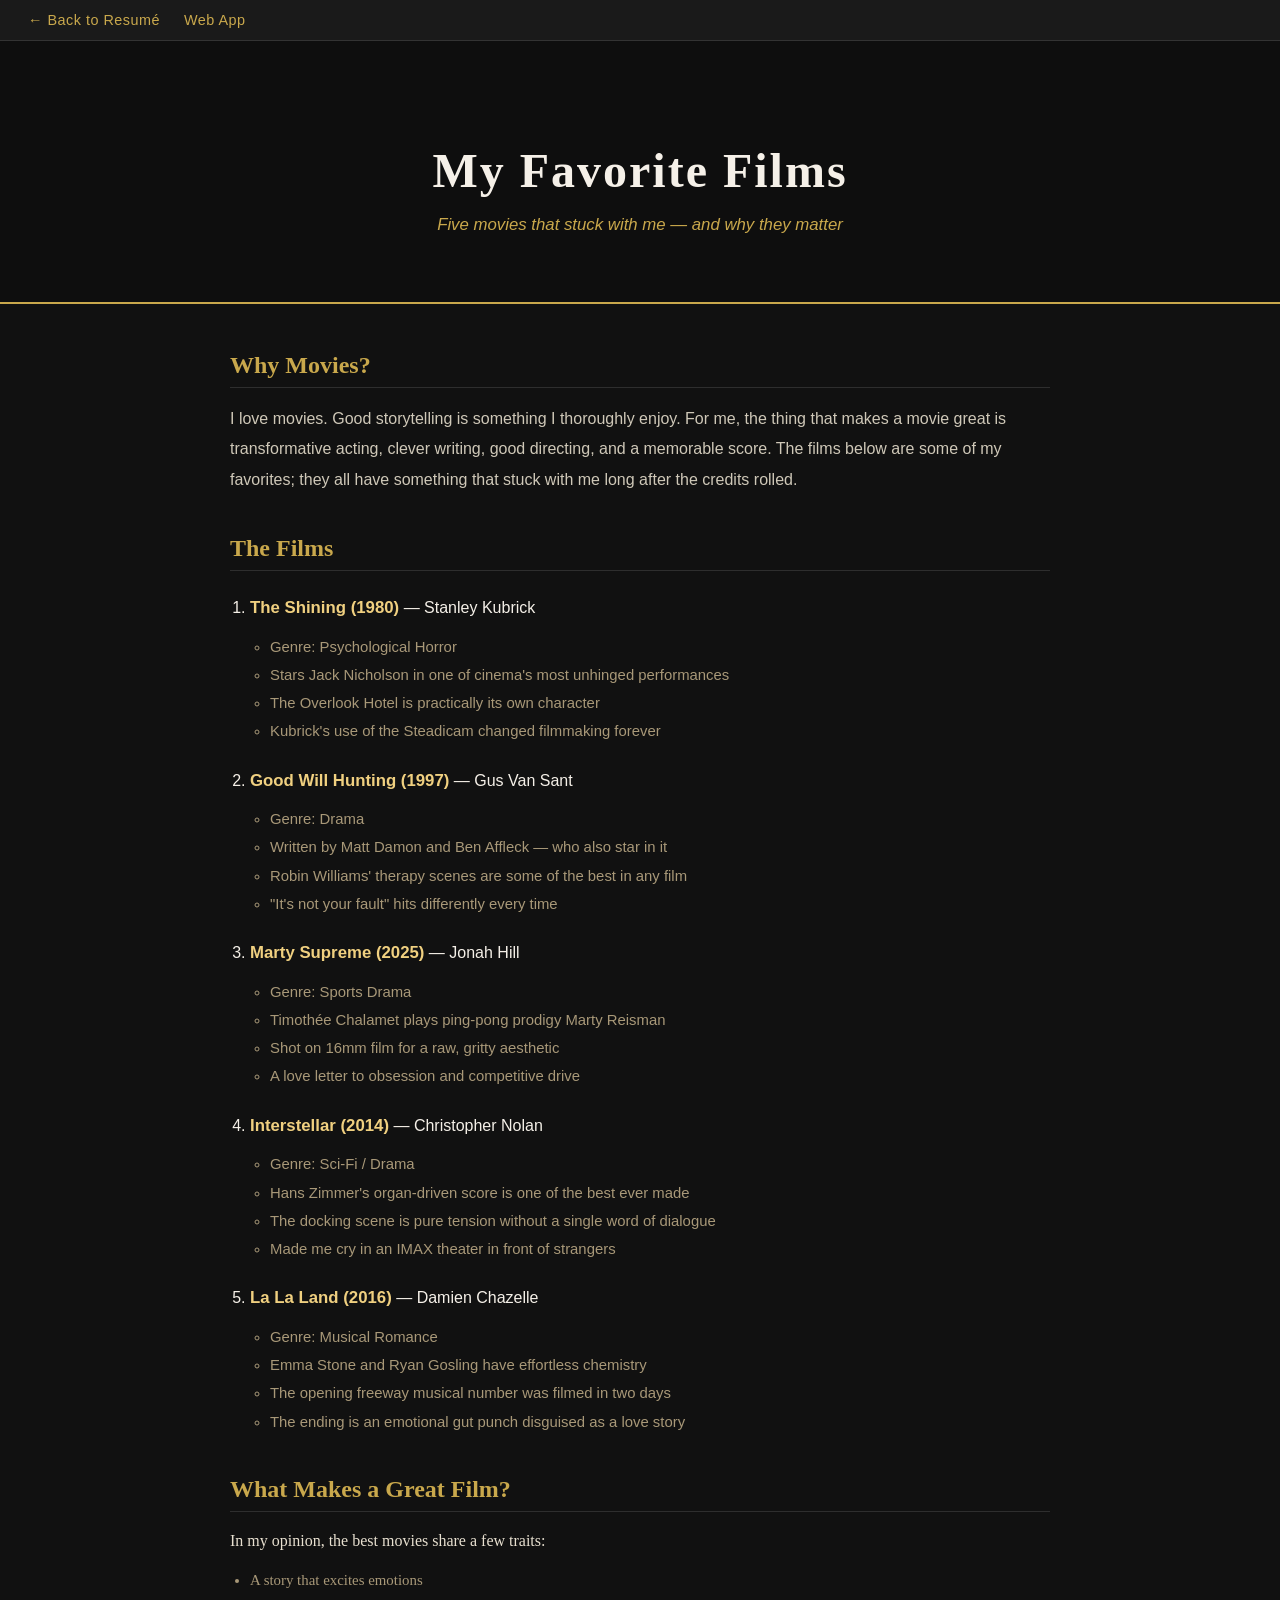
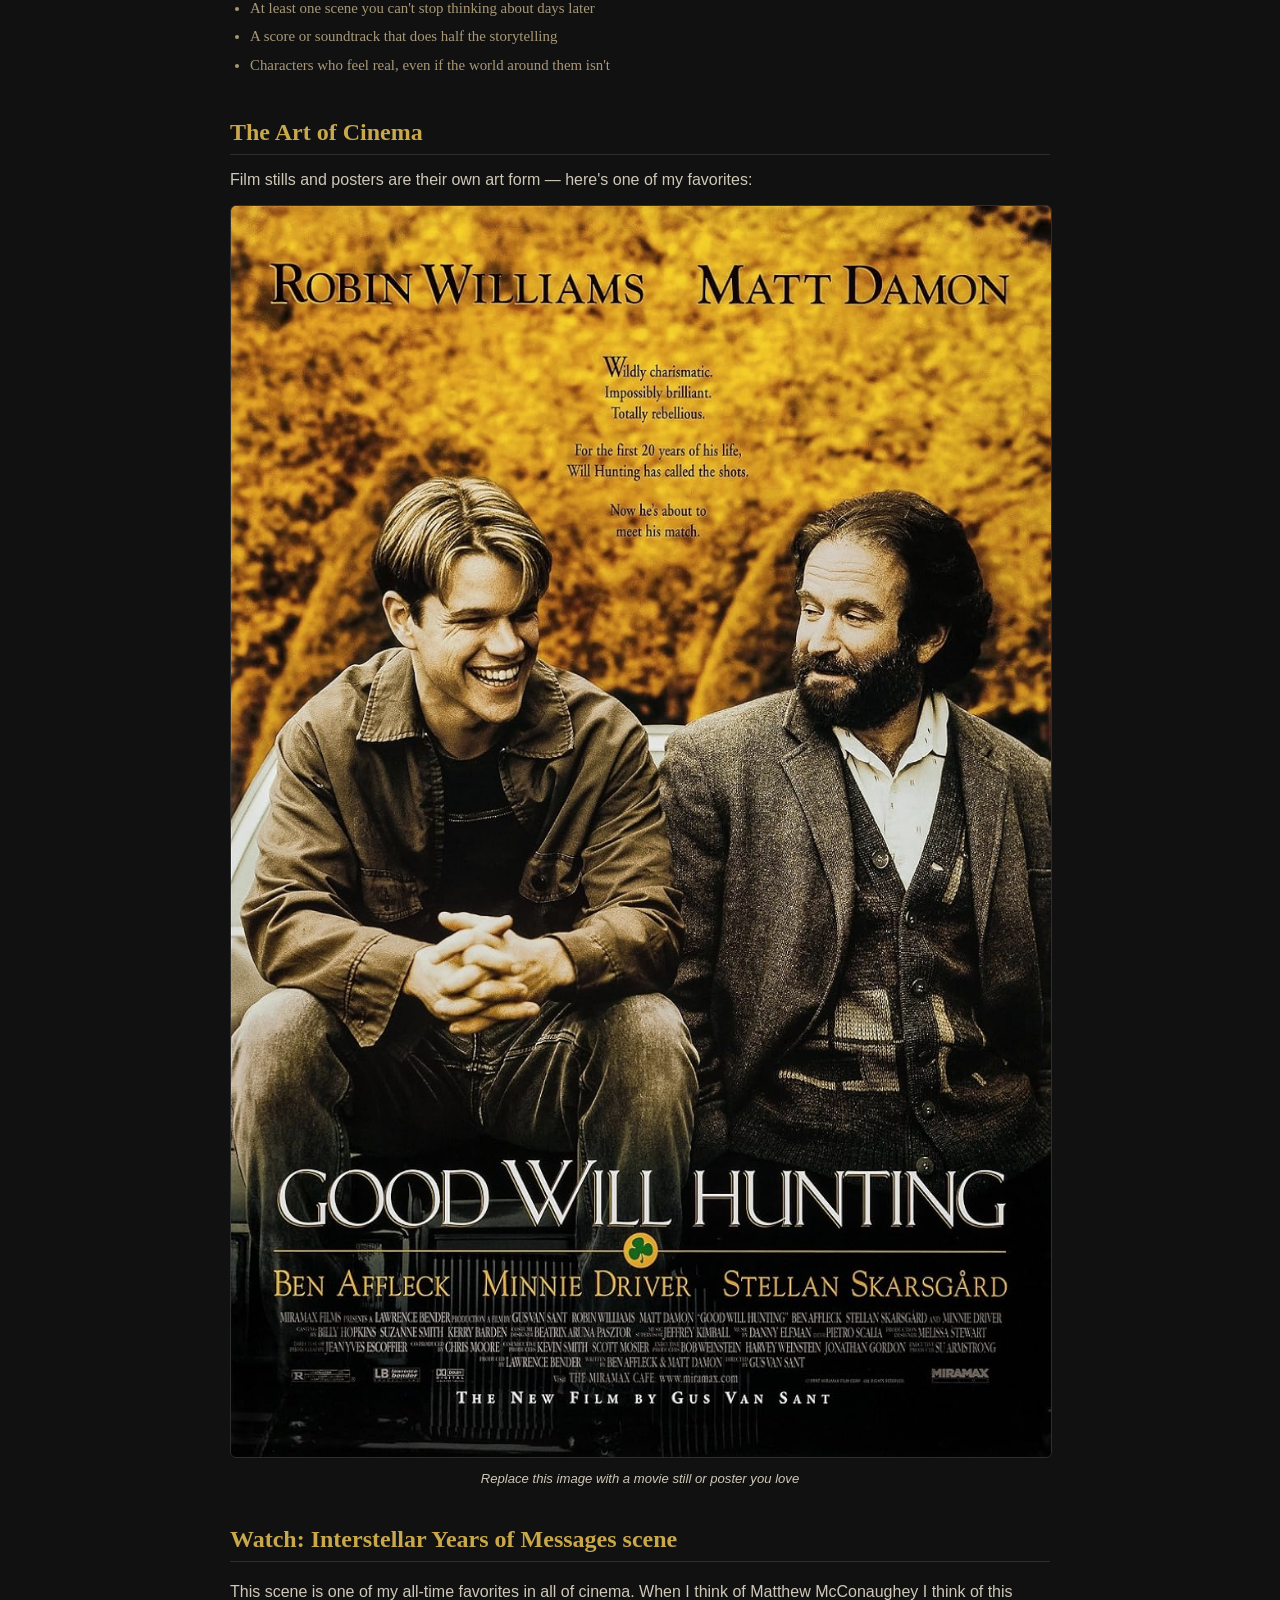
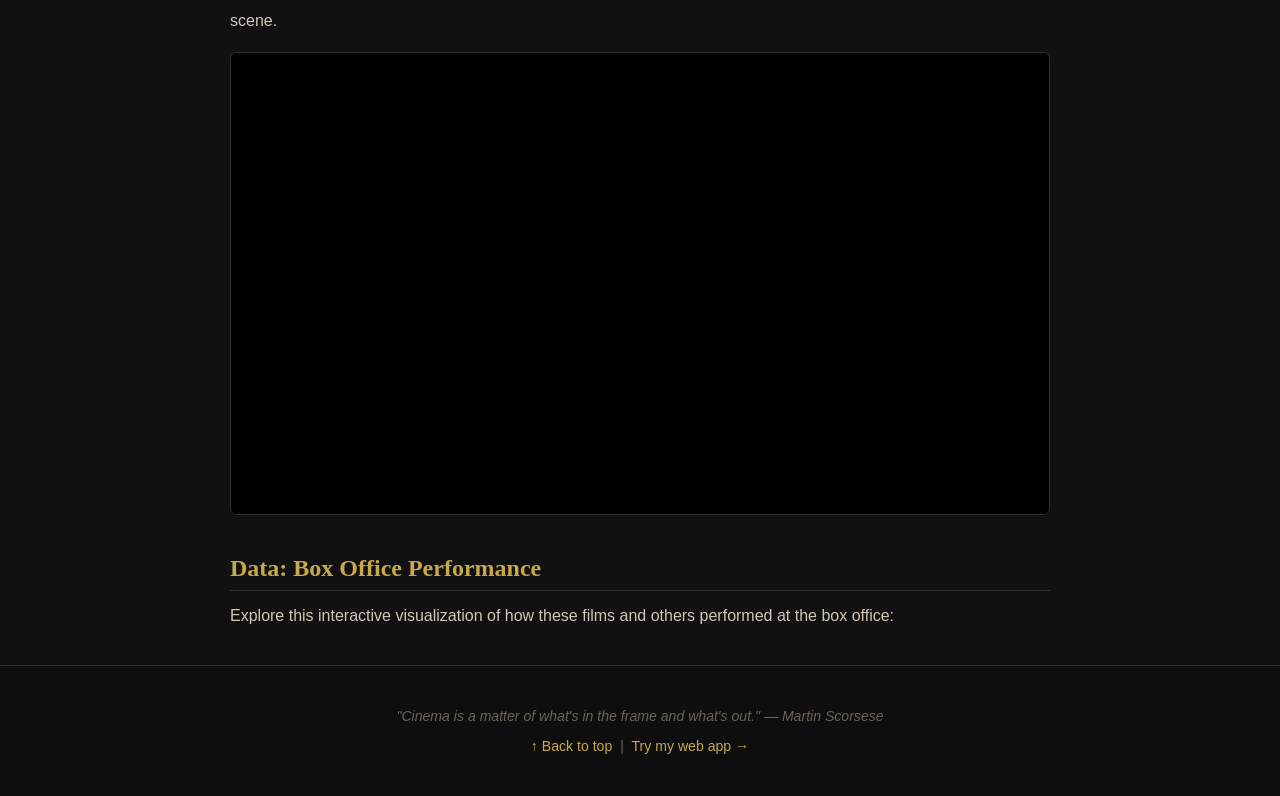
==== fromscratch.html @ af0b35ad "Update fromscratch.html" ====
<!DOCTYPE html>
<html lang="en">
<head>
  <meta charset="UTF-8" />
  <meta name="viewport" content="width=device-width, initial-scale=1.0" />
  <title>My Favorite Movies</title>
   <link href="css/Cstyles.css" rel="stylesheet" />
</head>
<body>

  <!-- Navigation -->
  <nav id="topnav">
    <a href="index.html">← Back to Resumé</a>
    <a href="app.html">Web App</a>
  </nav>

  <!-- On-page anchor target -->
  <a name="top"></a>

  <!-- HEADER -->
  <div id="header">
    <h1>My Favorite Films</h1>
    <p class="subtitle">Five movies that stuck with me — and why they matter</p>
  </div>

  <!-- INTRO -->
  <div id="intro">
    <h2>Why Movies?</h2>
    <p>
      I love movies. Good storytelling is something I thoroughly enjoy. For me, the thing that makes a movie great is transformative acting,
      clever writing, good directing, and a memorable score. The films below are some of my favorites; they all have something that stuck
      with me long after the credits rolled.
    </p>
  </div>

  <!-- MOVIES SECTION: ordered list of films, each with unordered list of details -->
  <div id="content-section">
    <h2>The Films</h2>
    <ol>
      <li>
        <strong>The Shining (1980)</strong> — Stanley Kubrick
        <ul>
          <li>Genre: Psychological Horror</li>
          <li>Stars Jack Nicholson in one of cinema's most unhinged performances</li>
          <li>The Overlook Hotel is practically its own character</li>
          <li>Kubrick's use of the Steadicam changed filmmaking forever</li>
        </ul>
      </li>
      <li>
        <strong>Good Will Hunting (1997)</strong> — Gus Van Sant
        <ul>
          <li>Genre: Drama</li>
          <li>Written by Matt Damon and Ben Affleck — who also star in it</li>
          <li>Robin Williams' therapy scenes are some of the best in any film</li>
          <li>"It's not your fault" hits differently every time</li>
        </ul>
      </li>
      <li>
        <strong>Marty Supreme (2025)</strong> — Jonah Hill
        <ul>
          <li>Genre: Sports Drama</li>
          <li>Timothée Chalamet plays ping-pong prodigy Marty Reisman</li>
          <li>Shot on 16mm film for a raw, gritty aesthetic</li>
          <li>A love letter to obsession and competitive drive</li>
        </ul>
      </li>
      <li>
        <strong>Interstellar (2014)</strong> — Christopher Nolan
        <ul>
          <li>Genre: Sci-Fi / Drama</li>
          <li>Hans Zimmer's organ-driven score is one of the best ever made</li>
          <li>The docking scene is pure tension without a single word of dialogue</li>
          <li>Made me cry in an IMAX theater in front of strangers</li>
        </ul>
      </li>
      <li>
        <strong>La La Land (2016)</strong> — Damien Chazelle
        <ul>
          <li>Genre: Musical Romance</li>
          <li>Emma Stone and Ryan Gosling have effortless chemistry</li>
          <li>The opening freeway musical number was filmed in two days</li>
          <li>The ending is an emotional gut punch disguised as a love story</li>
        </ul>
      </li>
    </ol>

    <h2>What Makes a Great Film?</h2>
    <p>In my opinion, the best movies share a few traits:</p>
    <ul>
      <li>A story that excites emotions</li>
      <li>At least one scene you can't stop thinking about days later</li>
      <li>A score or soundtrack that does half the storytelling</li>
      <li>Characters who feel real, even if the world around them isn't</li>
    </ul>
  </div>

  <!-- IMAGE -->
  <div id="image-section">
    <h2>The Art of Cinema</h2>
    <p>Film stills and posters are their own art form — here's one of my favorites:</p>
    <img
      src="assets/img/GoodWillHunting.jpg"
      alt="Classic cinema photograph"
    />
    <p class="img-caption">Replace this image with a movie still or poster you love</p>
  </div>

  <!-- YOUTUBE VIDEO -->
  <div id="video-section">
    <h2>Watch: Interstellar Years of Messages scene</h2>
    <p>
      This scene is one of my all-time favorites in all of cinema. When I think of Matthew McConaughey I think of this scene.
    </p>
    <div class="video-wrapper">
      <!-- Interstellar docking scene — swap VIDEO_ID for any YouTube ID you prefer -->
   <iframe width="560" height="315" 
     src="https://www.youtube.com/embed/MoLkabPK3YU?si=RcNXKjtfReXQzkDO" 
     title="YouTube video player" 
     frameborder="0" 
     allow="accelerometer; autoplay; clipboard-write; encrypted-media; gyroscope; picture-in-picture; web-share" 
     referrerpolicy="strict-origin-when-cross-origin" allowfullscreen>
     
     </iframe>
    </div>
  </div>

  <!-- TABLEAU -->
  <div id="tableau-section">
    <h2>Data: Box Office Performance</h2>
    <p>Explore this interactive visualization of how these films and others performed at the box office:</p>
    <div class='tableauPlaceholder' style='position: relative;'>
      <noscript>
       <div class='tableauPlaceholder' id='viz1776373972698' 
         style='position: relative'><noscript><a href='#'>
           <img alt='Dashboard 1 ' src='https:&#47;&#47;public.tableau.com&#47;static&#47;images&#47;IM&#47;IMDbrating-Top1000movies&#47;Dashboard1&#47;1_rss.png' 
             style='border: none' /></a></noscript><object class='tableauViz'  style='display:none;'>
               <param name='host_url' value='https%3A%2F%2Fpublic.tableau.com%2F' /> <param name='embed_code_version' value='3' /> 
               <param name='site_root' value='' /><param name='name' value='IMDbrating-Top1000movies&#47;Dashboard1' />
               <param name='tabs' value='no' /><param name='toolbar' value='yes' />
               <param name='static_image' value='https:&#47;&#47;public.tableau.com&#47;static&#47;images&#47;IM&#47;IMDbrating-Top1000movies&#47;Dashboard1&#47;1.png' /> 
               <param name='animate_transition' value='yes' /><param name='display_static_image' value='yes' /><param name='display_spinner' value='yes' />
               <param name='display_overlay' value='yes' /><param name='display_count' value='yes' /><param name='language' value='en-US' /></object>
       </div>                <script type='text/javascript'>                    
         var divElement = document.getElementById('viz1776373972698');                    
         var vizElement = divElement.getElementsByTagName('object')[0];                    
         if ( divElement.offsetWidth > 800 ) { vizElement.style.width='1850px';vizElement.style.height='1077px';} 
         else if ( divElement.offsetWidth > 500 ) { vizElement.style.width='1850px';vizElement.style.height='1077px';} 
         else { vizElement.style.width='100%';vizElement.style.height='3077px';}                     
         var scriptElement = document.createElement('script');                    
         scriptElement.src = 'https://public.tableau.com/javascripts/api/viz_v1.js';                    
         vizElement.parentNode.insertBefore(scriptElement, vizElement);               
       </script> </a>
      </noscript>
    </div>
    <script type='text/javascript'>
      var divElement = document.querySelector('.tableauViz');
      vizElement = divElement;
      vizElement.style.width = '100%';
      vizElement.style.height = '500px';
      var scriptElement = document.createElement('script');
      scriptElement.src = 'https://public.tableau.com/javascripts/api/viz_v1.js';
      vizElement.parentNode.insertBefore(scriptElement, vizElement);
    </script>
  </div>

  <!-- FOOTER -->
  <div id="footer">
    <p>"Cinema is a matter of what's in the frame and what's out." — Martin Scorsese</p>
    <p style="margin-top: 10px;">
      <a href="#top">↑ Back to top</a> &nbsp;|&nbsp;
      <a href="app.html">Try my web app →</a>
    </p>
  </div>

</body>
</html>
---- css/Cstyles.css ----
/* ============================================
   style.css — My Favorite Movies scratch page
   ============================================ */

/* 1. BODY — dark cinema background + base font */
body {
  background-color: #111111;
  color: #e8e0d0;
  font-family: 'Georgia', serif;
  margin: 0;
  padding: 0;
}

/* 2. TOP NAVIGATION */
#topnav {
  background-color: #1a1a1a;
  border-bottom: 1px solid #333;
  padding: 12px 28px;
  display: flex;
  gap: 24px;
}

#topnav a {
  color: #c9a84c;
  font-family: 'Arial', sans-serif;
  font-size: 0.9rem;
  text-decoration: none;
  letter-spacing: 0.5px;
}

#topnav a:hover {
  color: #f0d080;
  text-decoration: underline;
}

/* 3. HEADER DIV */
#header {
  background-color: #0e0e0e;
  text-align: center;
  padding: 70px 20px 50px;
  border-bottom: 2px solid #c9a84c;
}

#header h1 {
  font-family: 'Georgia', serif;
  font-size: 3rem;
  color: #f5f0e8;
  letter-spacing: 2px;
  margin-bottom: 12px;
}

#header .subtitle {
  font-family: 'Arial', sans-serif;
  font-size: 1.05rem;
  color: #c9a84c;
  font-style: italic;
}

/* 4. INTRO DIV */
#intro {
  max-width: 820px;
  margin: 48px auto 0;
  padding: 0 28px;
}

#intro h2 {
  font-family: 'Georgia', serif;
  font-size: 1.5rem;
  color: #c9a84c;
  border-bottom: 1px solid #2e2e2e;
  padding-bottom: 8px;
  margin-bottom: 16px;
}

#intro p {
  font-family: 'Arial', sans-serif;
  font-size: 1rem;
  line-height: 1.9;
  color: #cfc8b8;
}

/* 5. CONTENT SECTION DIV */
#content-section {
  max-width: 820px;
  margin: 40px auto;
  padding: 0 28px;
}

#content-section h2 {
  font-family: 'Georgia', serif;
  font-size: 1.5rem;
  color: #c9a84c;
  border-bottom: 1px solid #2e2e2e;
  padding-bottom: 8px;
  margin-bottom: 20px;
  margin-top: 40px;
}

#content-section ol {
  font-family: 'Arial', sans-serif;
  font-size: 1rem;
  color: #e8e0d0;
  padding-left: 20px;
  line-height: 2;
}

#content-section ol > li {
  margin-bottom: 18px;
  color: #f5f0e8;
}

#content-section ol > li strong {
  color: #f0d080;
  font-size: 1.05rem;
}

#content-section ul {
  color: #a89878;
  font-weight: normal;
  margin-top: 8px;
  padding-left: 20px;
}

#content-section ul li {
  font-size: 0.93rem;
  line-height: 1.9;
}

/* 6. IMAGE SECTION DIV */
#image-section {
  max-width: 820px;
  margin: 0 auto 40px;
  padding: 0 28px;
}

#image-section h2 {
  font-family: 'Georgia', serif;
  font-size: 1.5rem;
  color: #c9a84c;
  border-bottom: 1px solid #2e2e2e;
  padding-bottom: 8px;
  margin-bottom: 16px;
}

#image-section p {
  font-family: 'Arial', sans-serif;
  color: #cfc8b8;
  margin-bottom: 16px;
}

#image-section img {
  width: 100%;
  max-width: 820px;
  display: block;
  margin: 0 auto 10px;
  border-radius: 6px;
  border: 1px solid #2e2e2e;
  filter: grayscale(20%);
}

p.img-caption {
  font-family: 'Arial', sans-serif;
  font-size: 0.82rem;
  color: #6b6355;
  text-align: center;
  font-style: italic;
}

/* 7. VIDEO SECTION DIV */
#video-section {
  max-width: 820px;
  margin: 0 auto 40px;
  padding: 0 28px;
}

#video-section h2 {
  font-family: 'Georgia', serif;
  font-size: 1.5rem;
  color: #c9a84c;
  border-bottom: 1px solid #2e2e2e;
  padding-bottom: 8px;
  margin-bottom: 16px;
}

#video-section p {
  font-family: 'Arial', sans-serif;
  color: #cfc8b8;
  margin-bottom: 16px;
  line-height: 1.8;
}

.video-wrapper {
  position: relative;
  padding-bottom: 56.25%;
  height: 0;
  overflow: hidden;
  border-radius: 6px;
  border: 1px solid #2e2e2e;
  background: #000;
}

.video-wrapper iframe {
  position: absolute;
  top: 0; left: 0;
  width: 100%;
  height: 100%;
}

/* 8. TABLEAU SECTION DIV */
#tableau-section {
  max-width: 820px;
  margin: 0 auto 40px;
  padding: 0 28px;
}

#tableau-section h2 {
  font-family: 'Georgia', serif;
  font-size: 1.5rem;
  color: #c9a84c;
  border-bottom: 1px solid #2e2e2e;
  padding-bottom: 8px;
  margin-bottom: 16px;
}

#tableau-section p {
  font-family: 'Arial', sans-serif;
  color: #cfc8b8;
  margin-bottom: 16px;
}

/* 9. FOOTER DIV */
#footer {
  background-color: #0e0e0e;
  border-top: 1px solid #2e2e2e;
  text-align: center;
  padding: 28px;
  font-family: 'Arial', sans-serif;
  font-size: 0.88rem;
  color: #6b6355;
  font-style: italic;
}

#footer a {
  color: #c9a84c;
  text-decoration: none;
  font-style: normal;
}

#footer a:hover {
  color: #f0d080;
  text-decoration: underline;
}
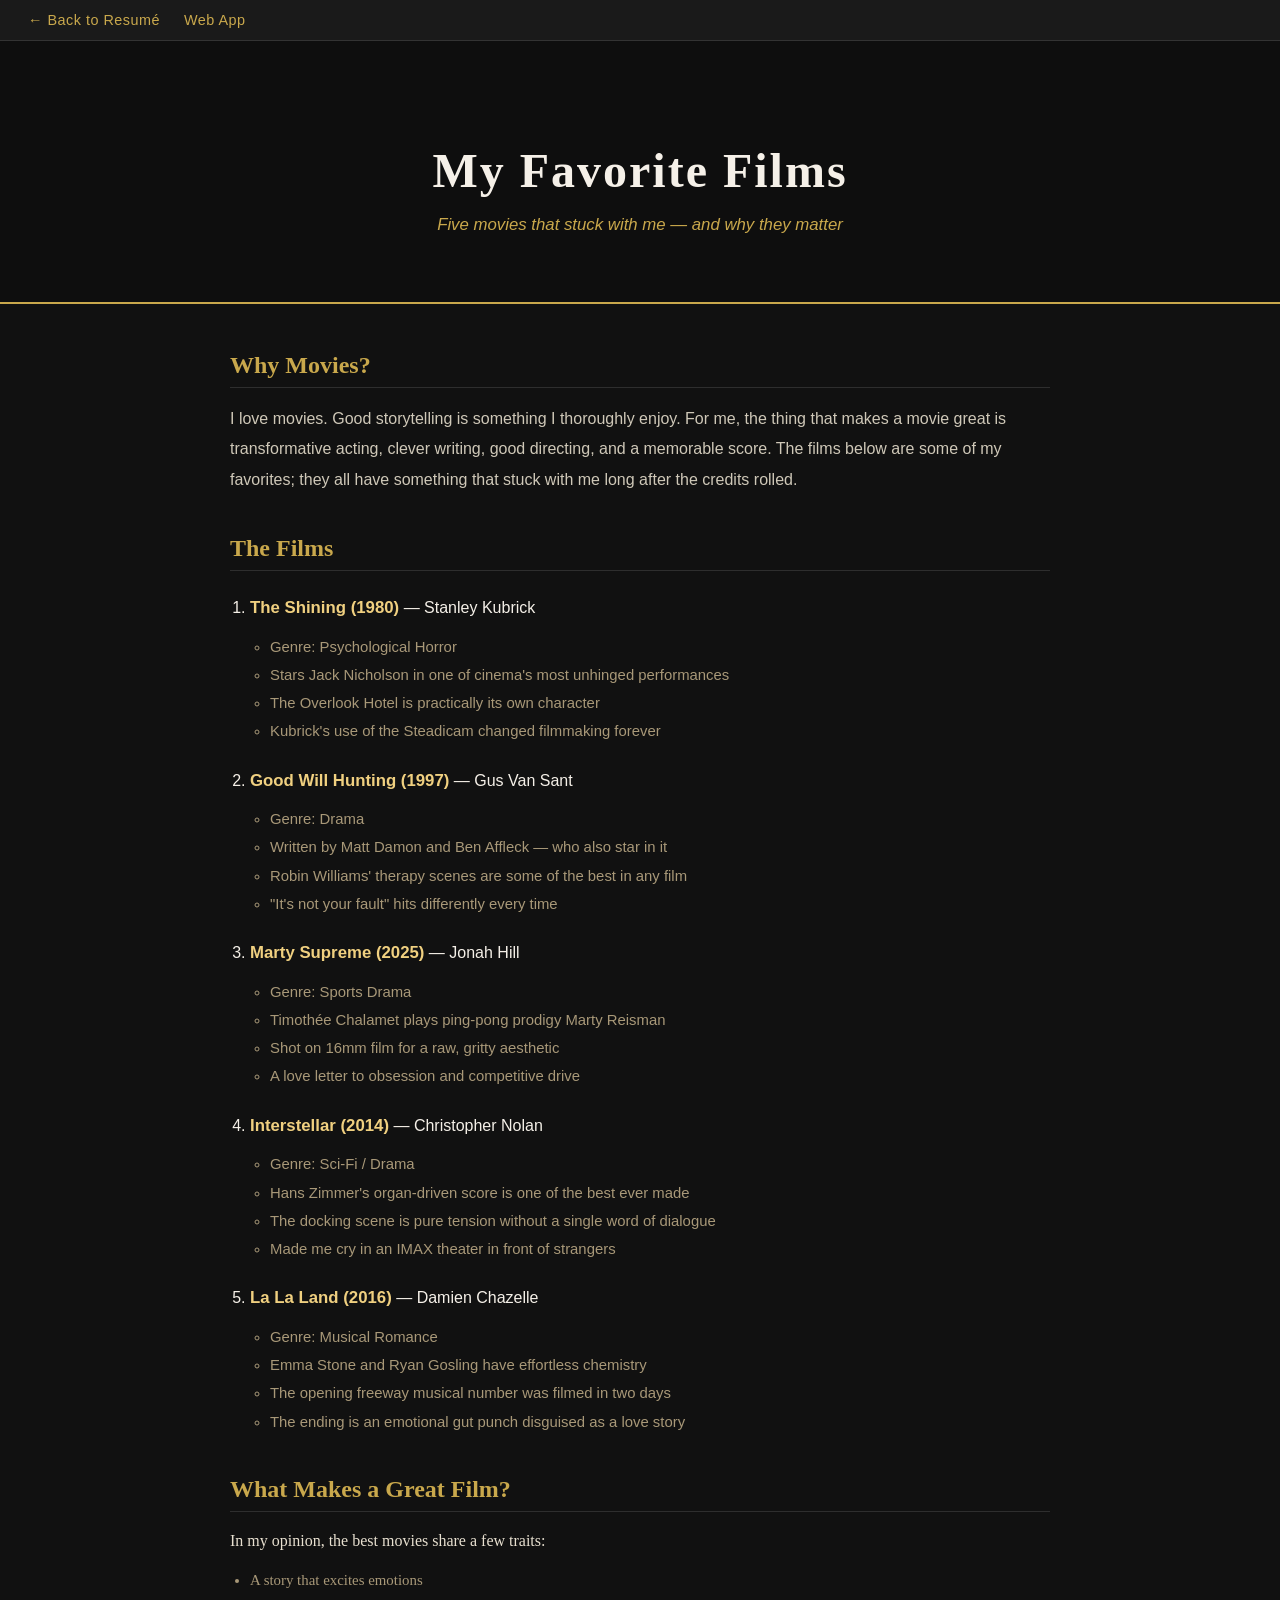
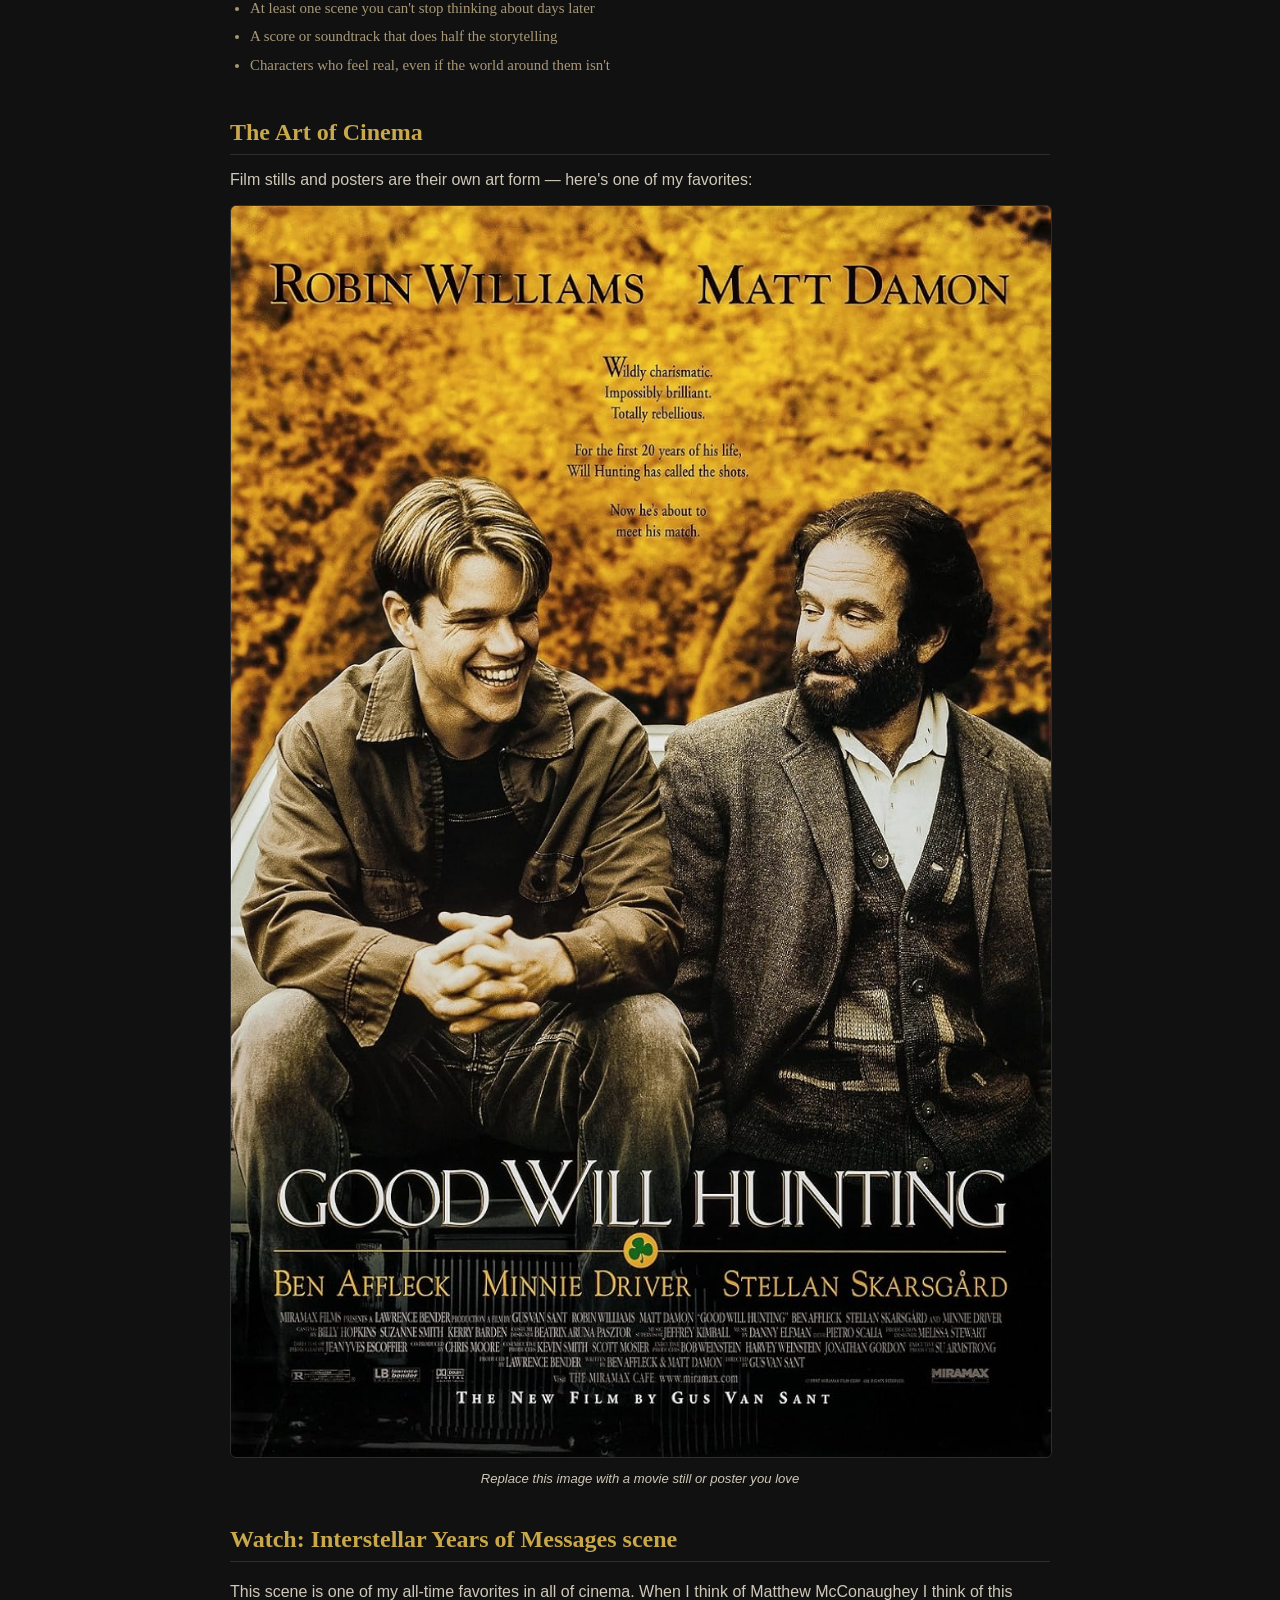
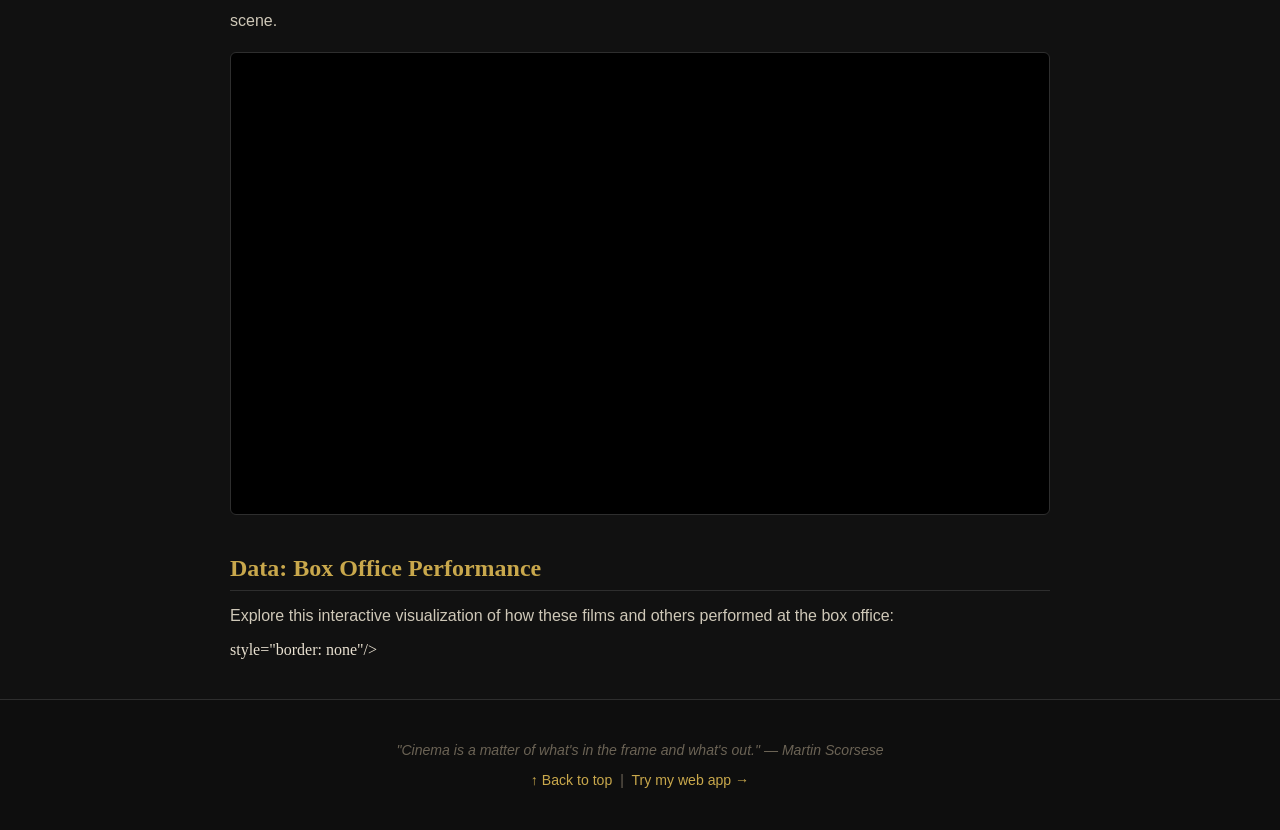
==== commit 0d2183eb: "Update fromscratch.html" ====
--- a/fromscratch.html
+++ b/fromscratch.html
@@ -149,7 +149,7 @@
          var scriptElement = document.createElement('script');                    
          scriptElement.src = 'https://public.tableau.com/javascripts/api/viz_v1.js';                    
          vizElement.parentNode.insertBefore(scriptElement, vizElement);               
-       </script> </a>
+       </script> style="border: none"/></a>
       </noscript>
     </div>
     <script type='text/javascript'>
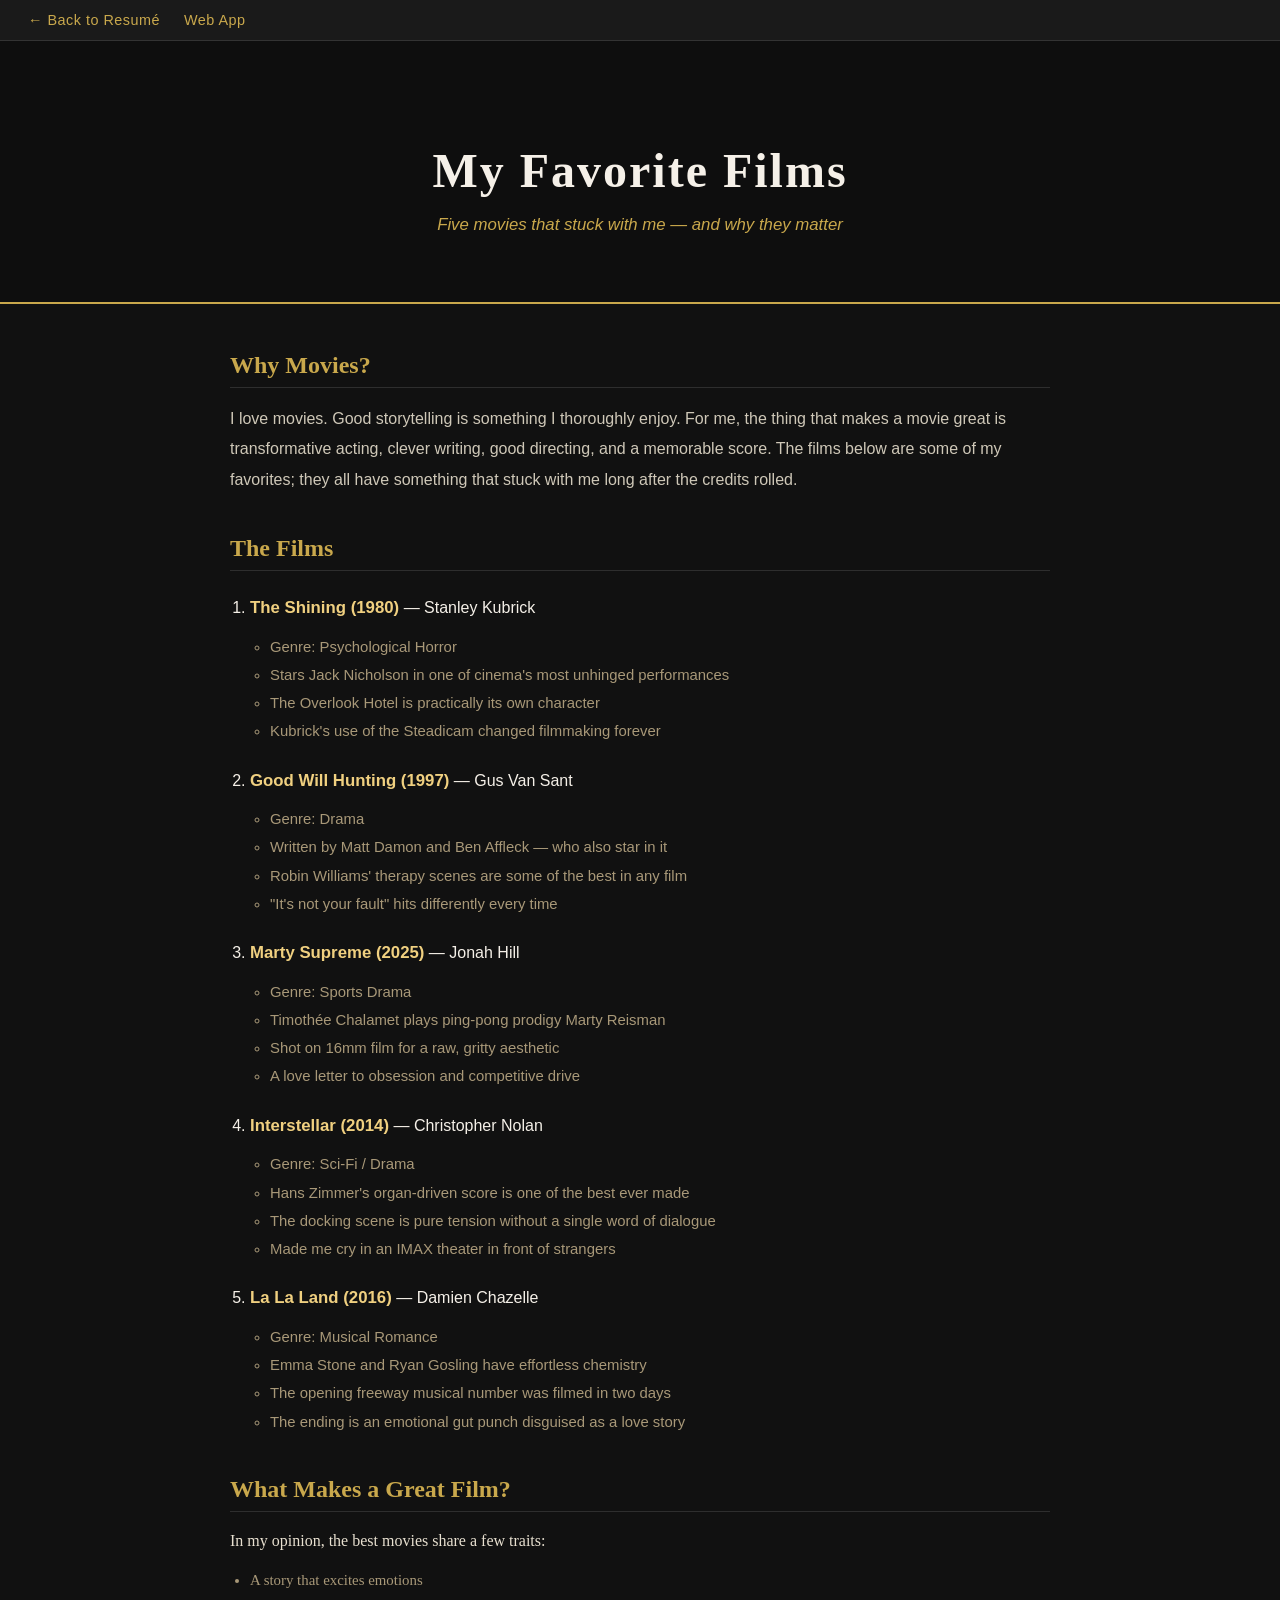
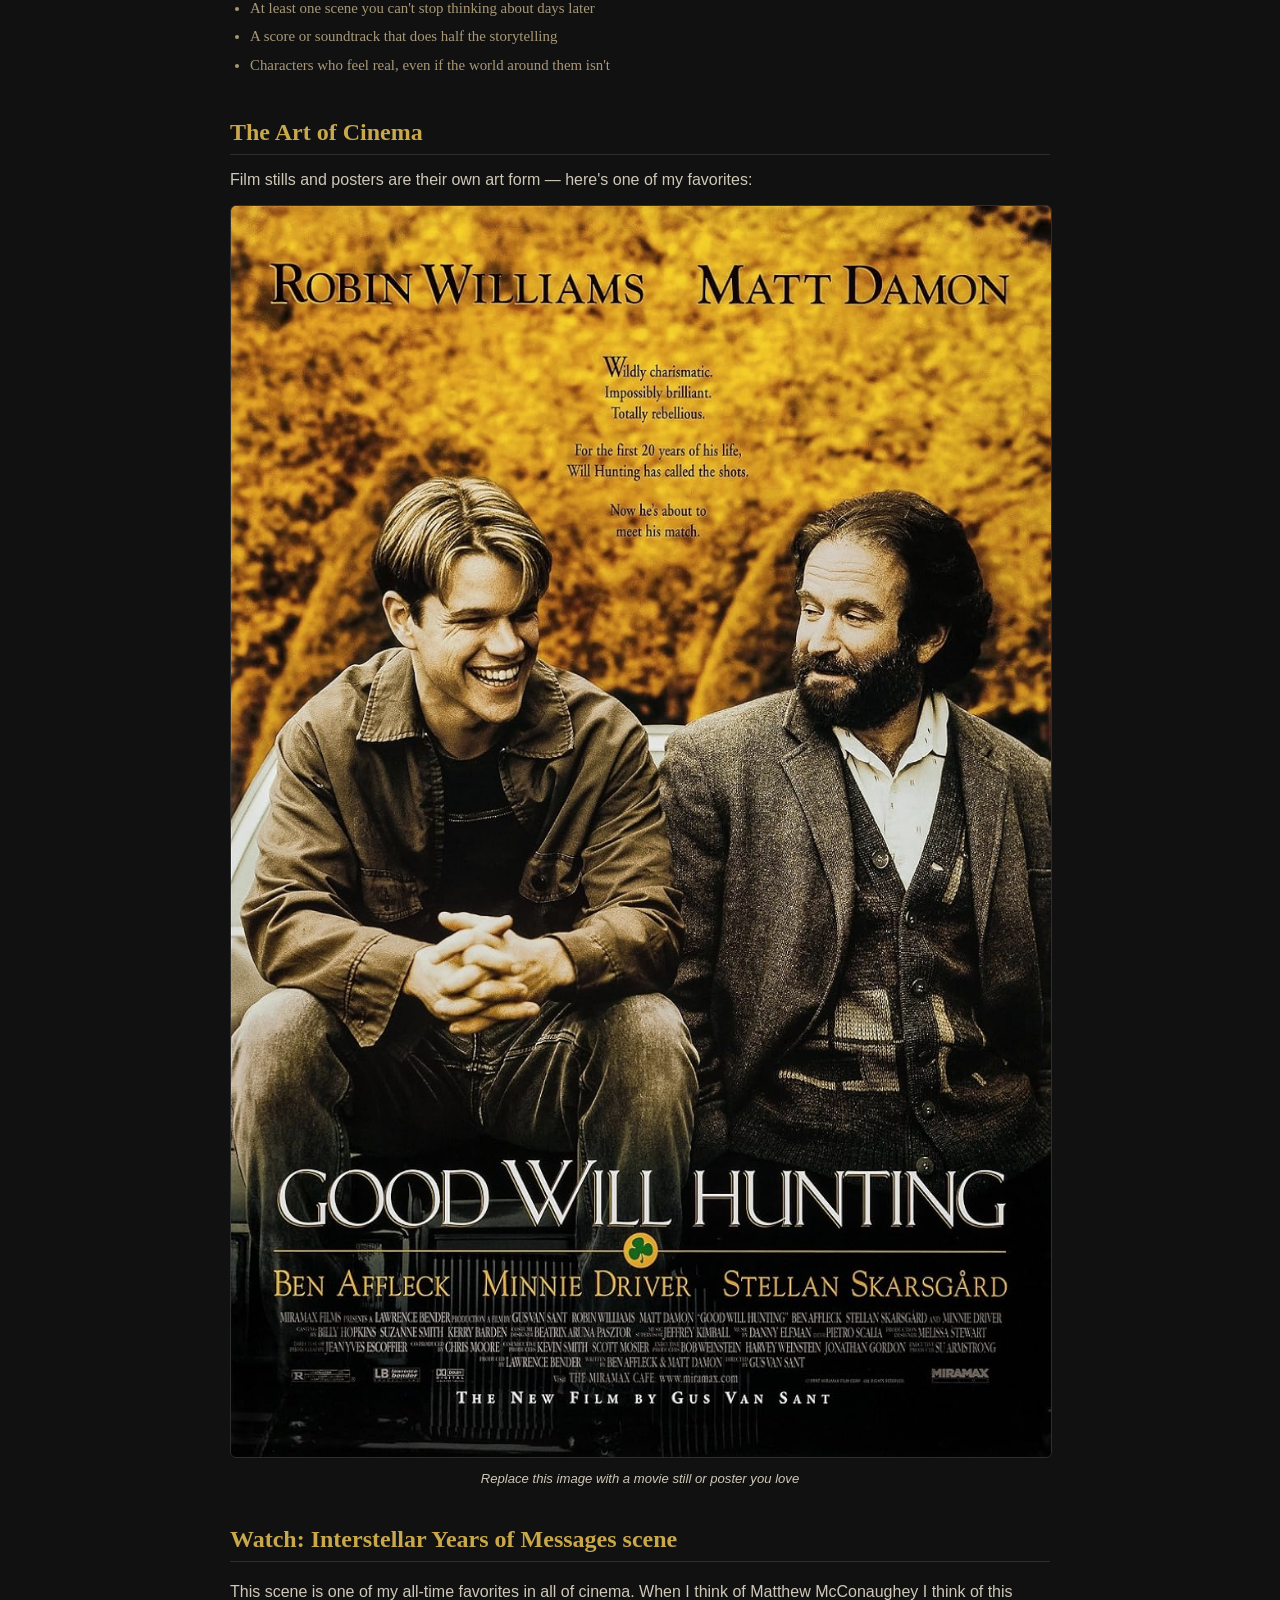
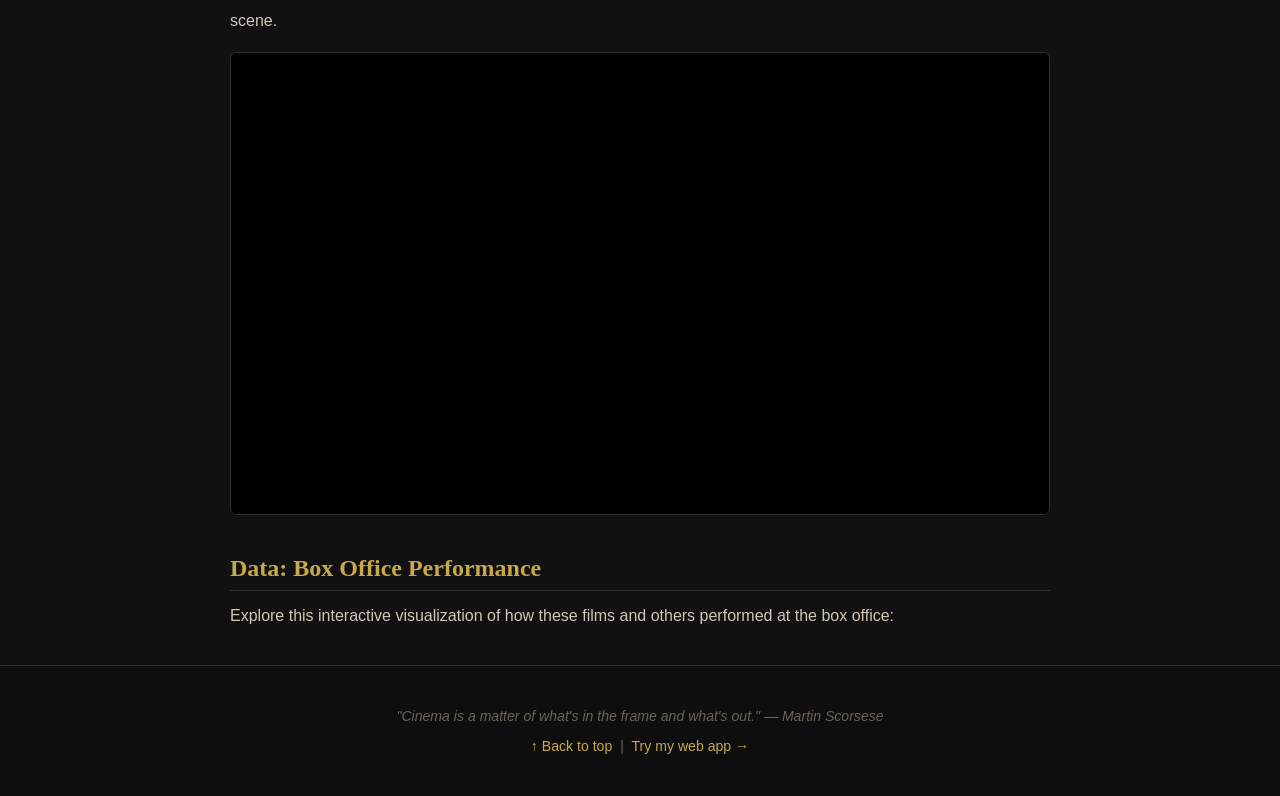
==== commit 1480a5ec: "Update fromscratch.html" ====
--- a/fromscratch.html
+++ b/fromscratch.html
@@ -149,7 +149,7 @@
          var scriptElement = document.createElement('script');                    
          scriptElement.src = 'https://public.tableau.com/javascripts/api/viz_v1.js';                    
          vizElement.parentNode.insertBefore(scriptElement, vizElement);               
-       </script> style="border: none"/></a>
+       </script> </a>
       </noscript>
     </div>
     <script type='text/javascript'>
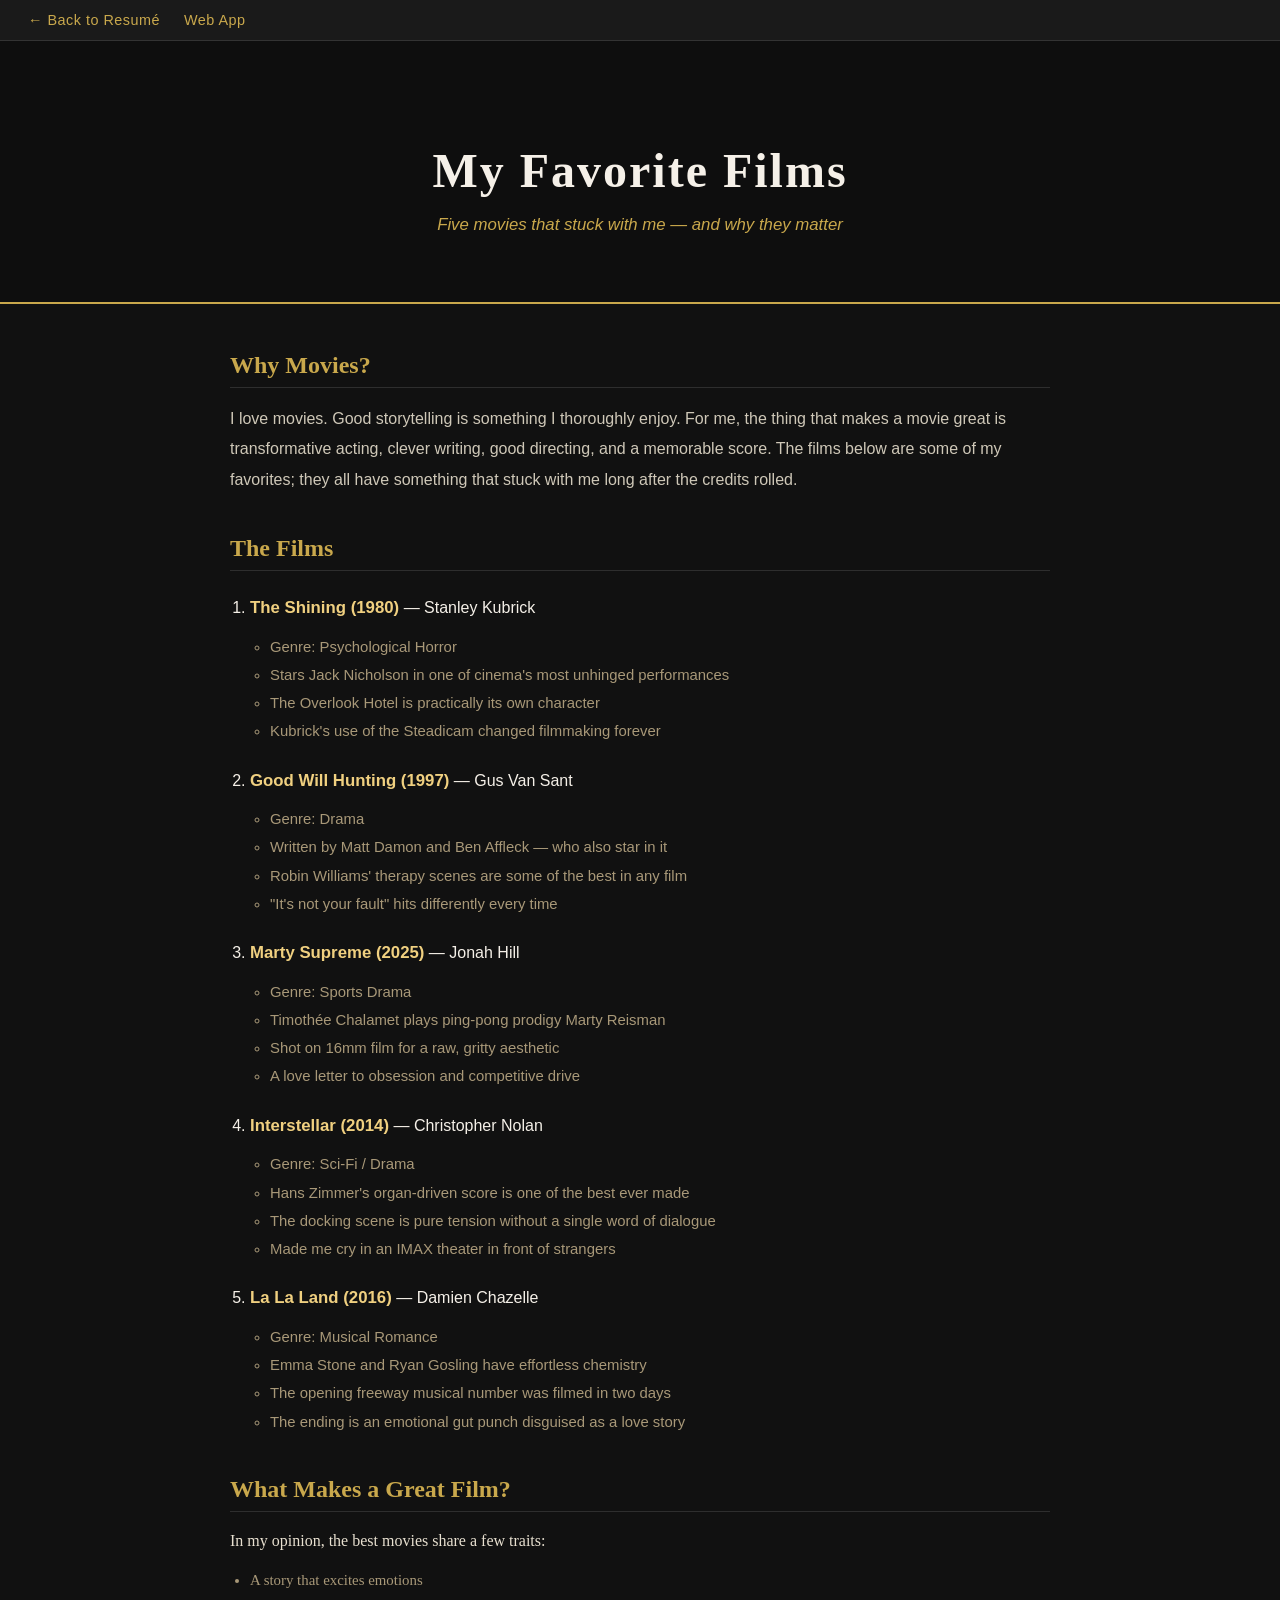
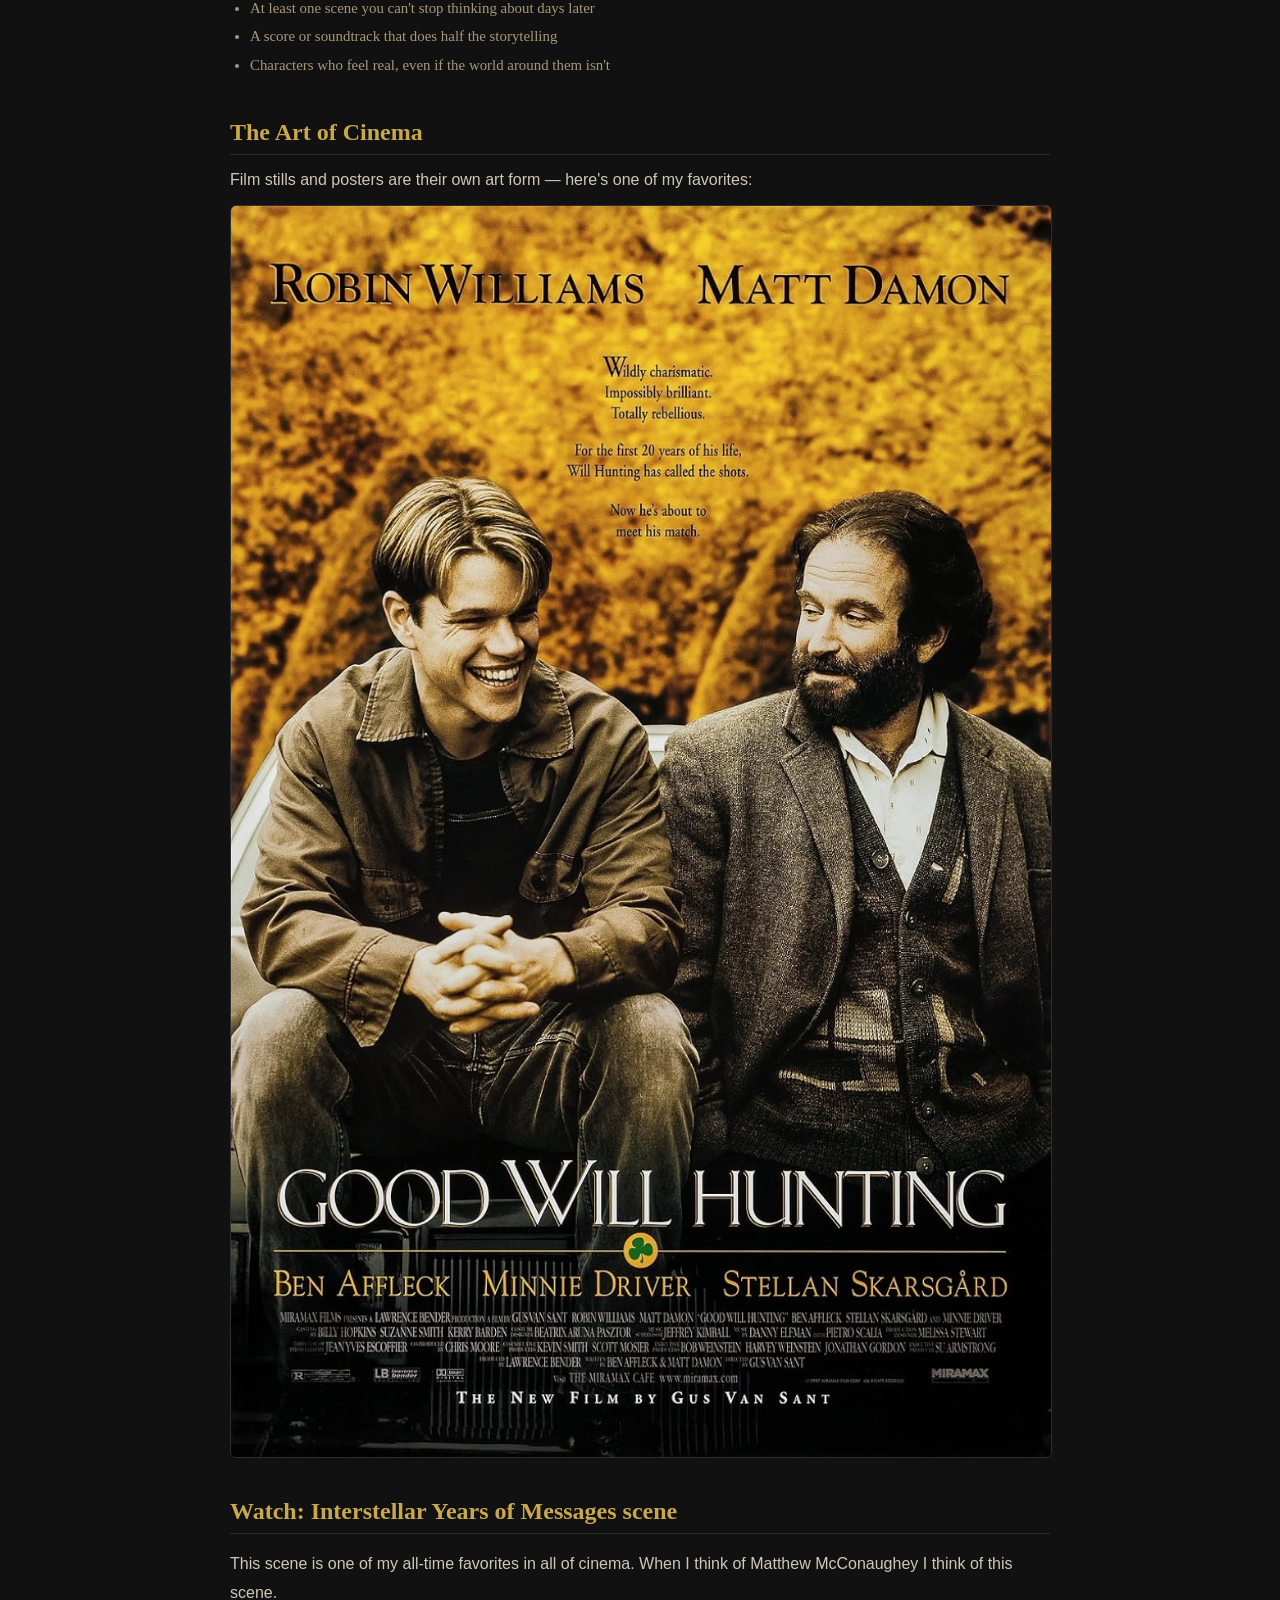
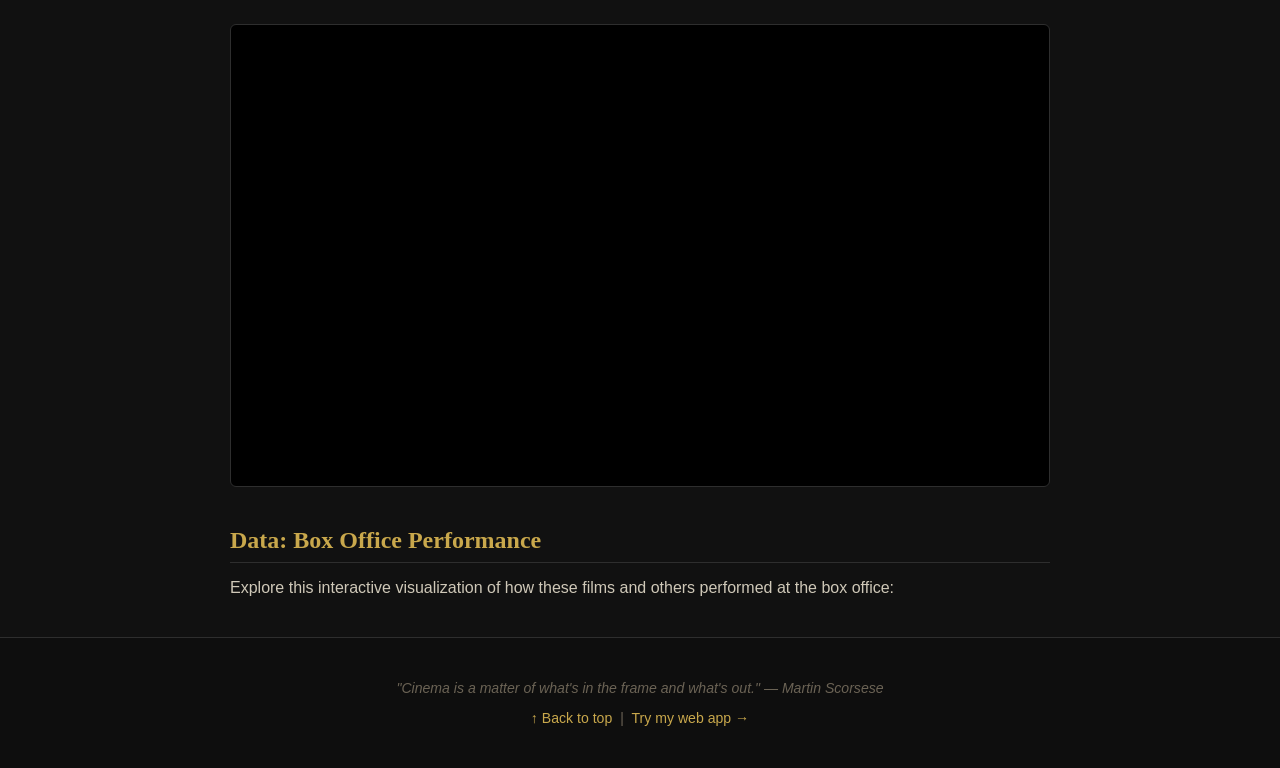
==== commit 55da0018: "Update fromscratch.html" ====
--- a/fromscratch.html
+++ b/fromscratch.html
@@ -102,7 +102,6 @@
       src="assets/img/GoodWillHunting.jpg"
       alt="Classic cinema photograph"
     />
-    <p class="img-caption">Replace this image with a movie still or poster you love</p>
   </div>
 
   <!-- YOUTUBE VIDEO -->
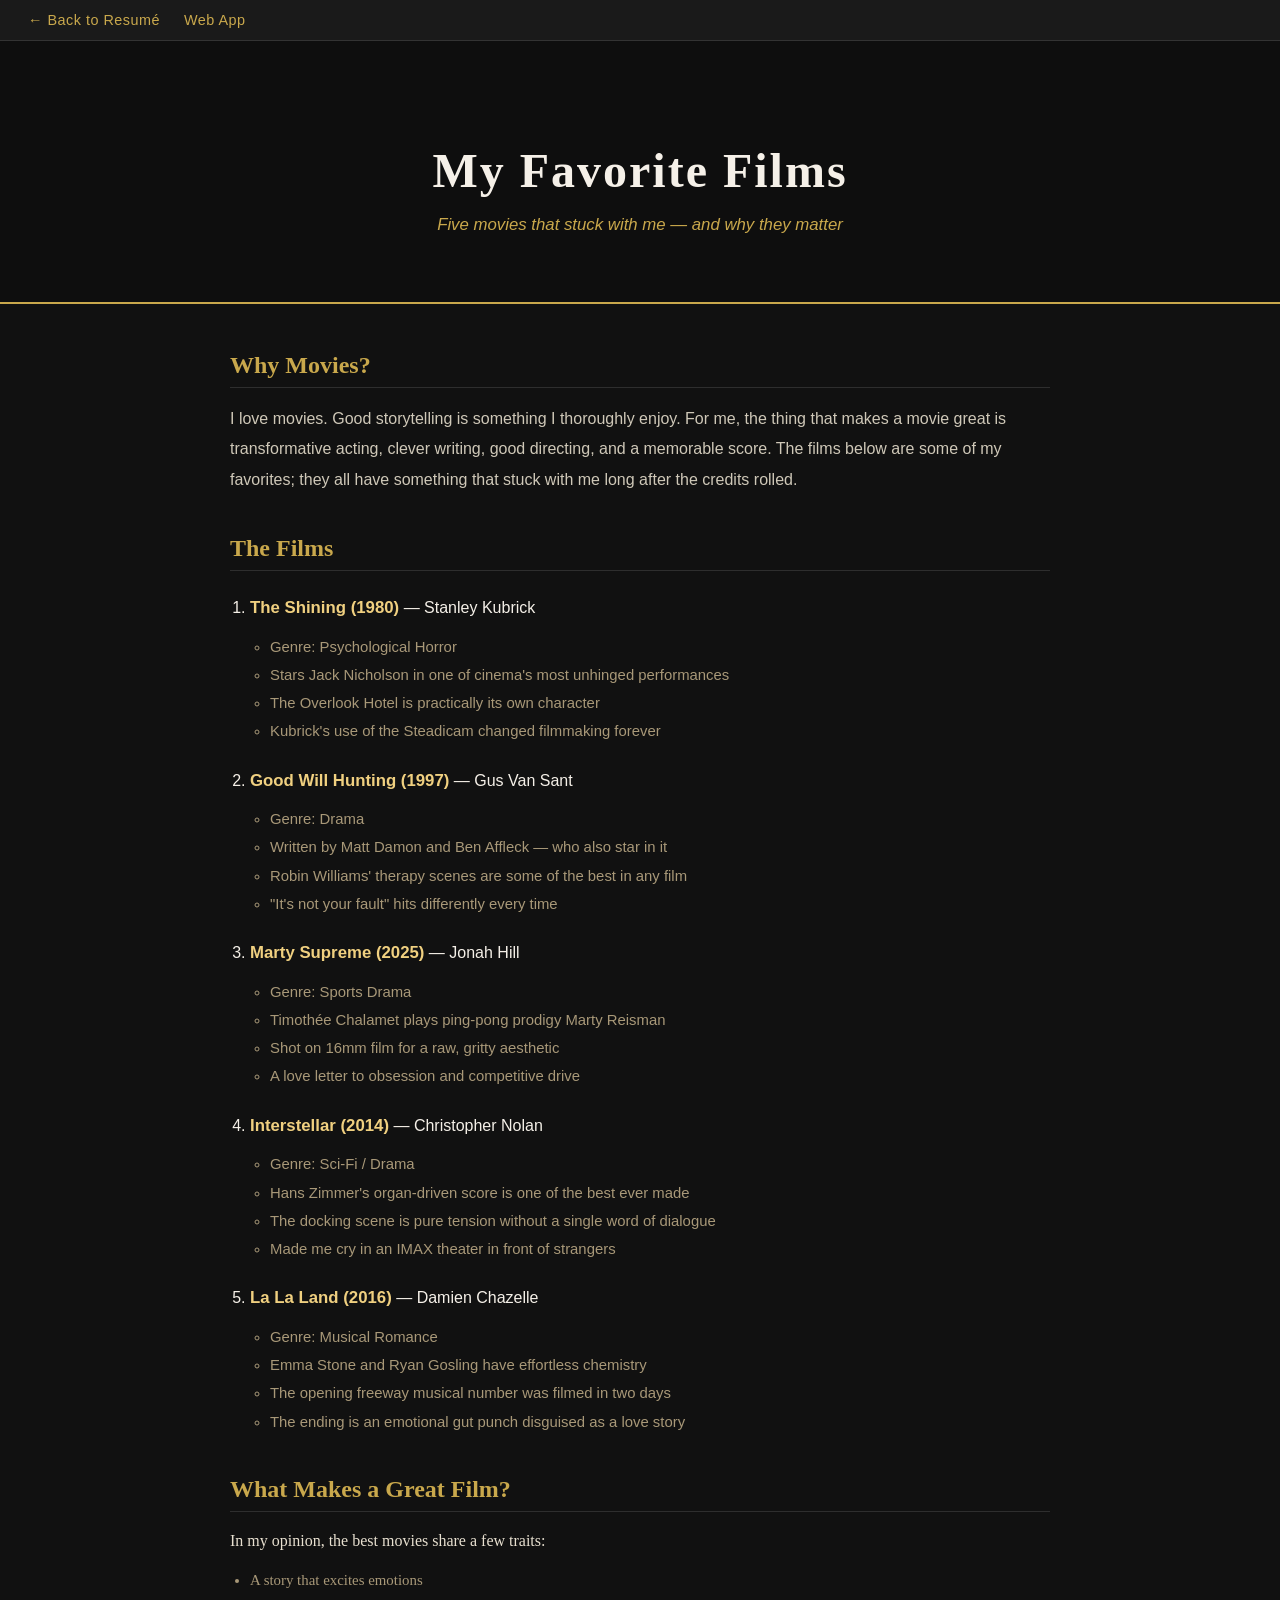
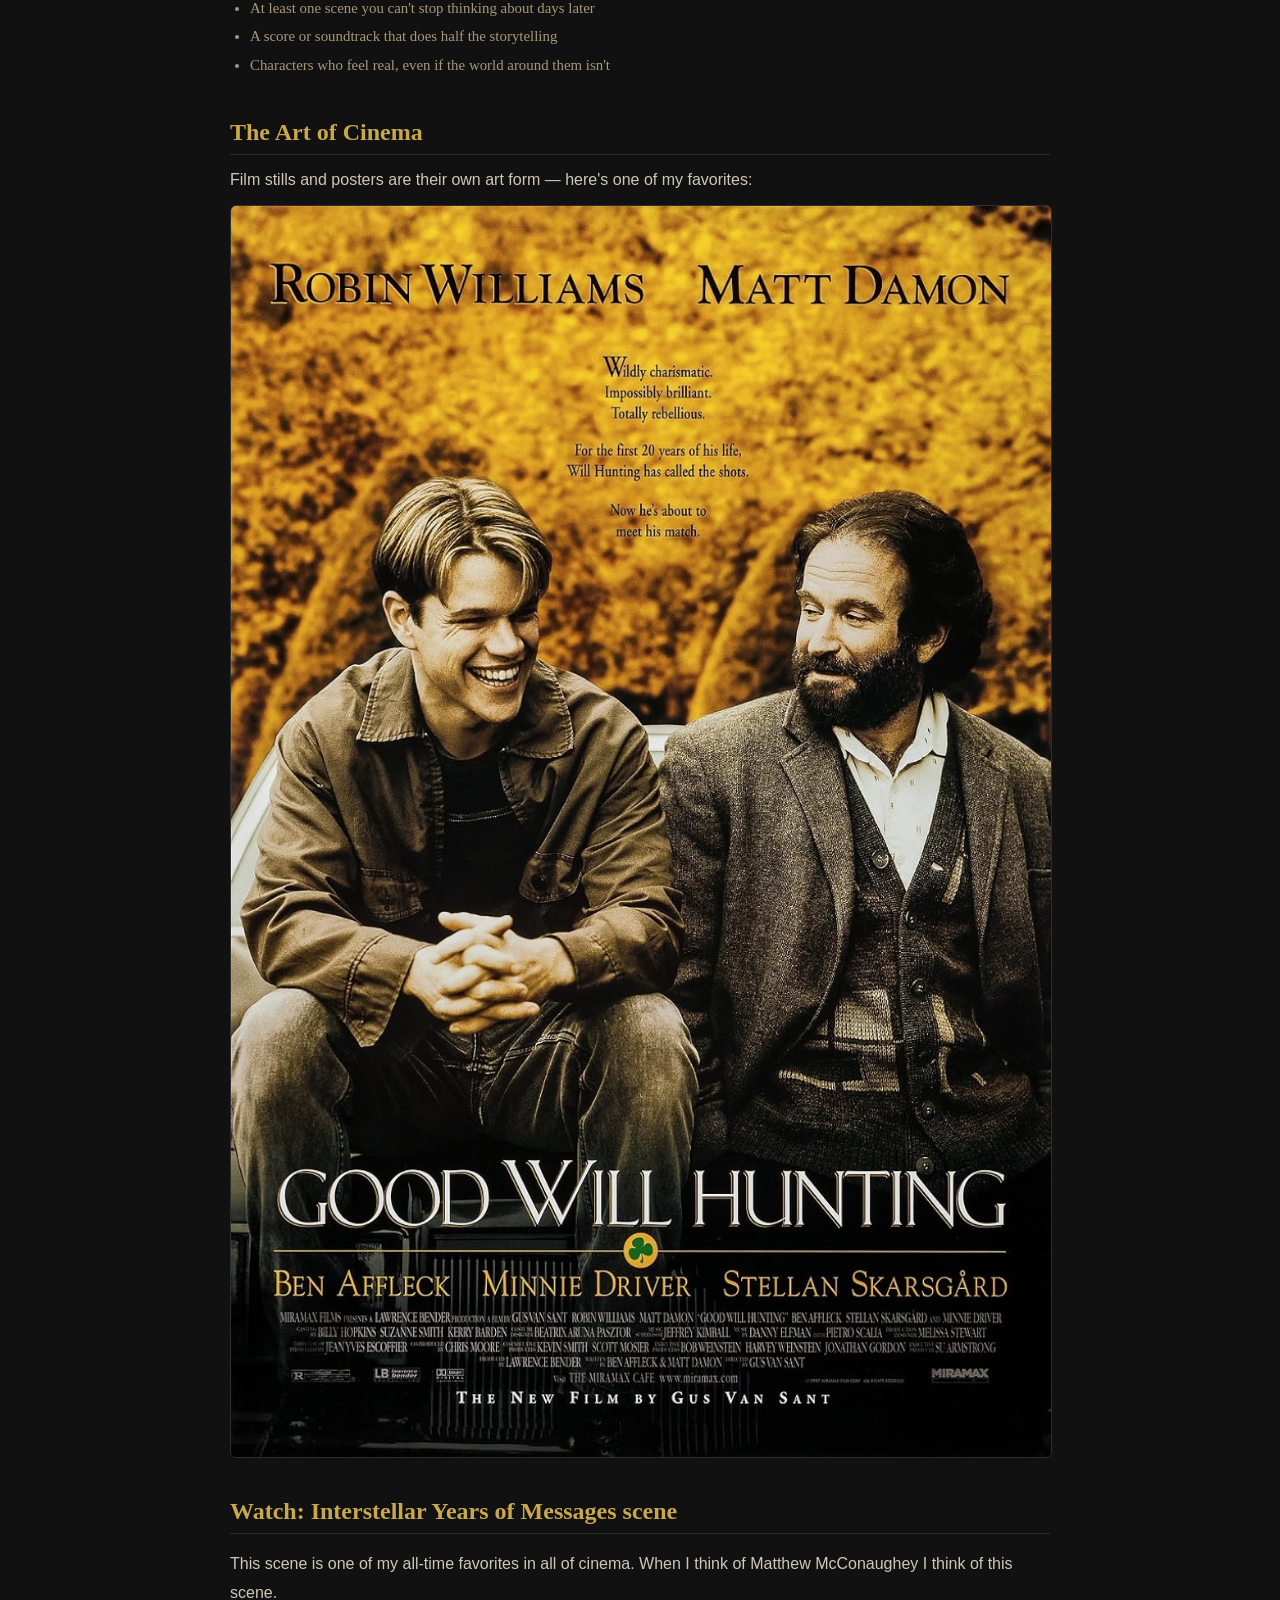
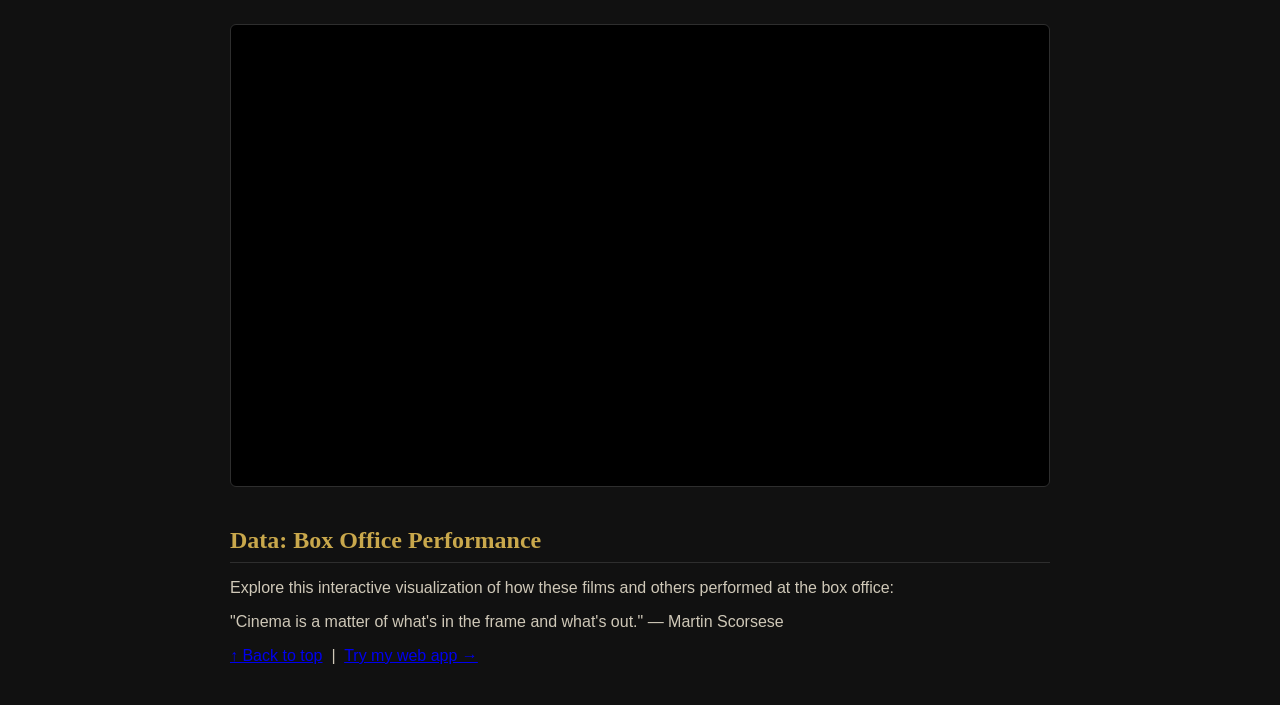
==== commit 85fcfc2a: "Update fromscratch.html" ====
--- a/fromscratch.html
+++ b/fromscratch.html
@@ -127,7 +127,7 @@
   <div id="tableau-section">
     <h2>Data: Box Office Performance</h2>
     <p>Explore this interactive visualization of how these films and others performed at the box office:</p>
-    <div class='tableauPlaceholder' style='position: relative;'>
+    <div class='tableauPlaceholder' style= "max-width: 1000px; margin: auto;'>
       <noscript>
        <div class='tableauPlaceholder' id='viz1776373972698' 
          style='position: relative'><noscript><a href='#'>
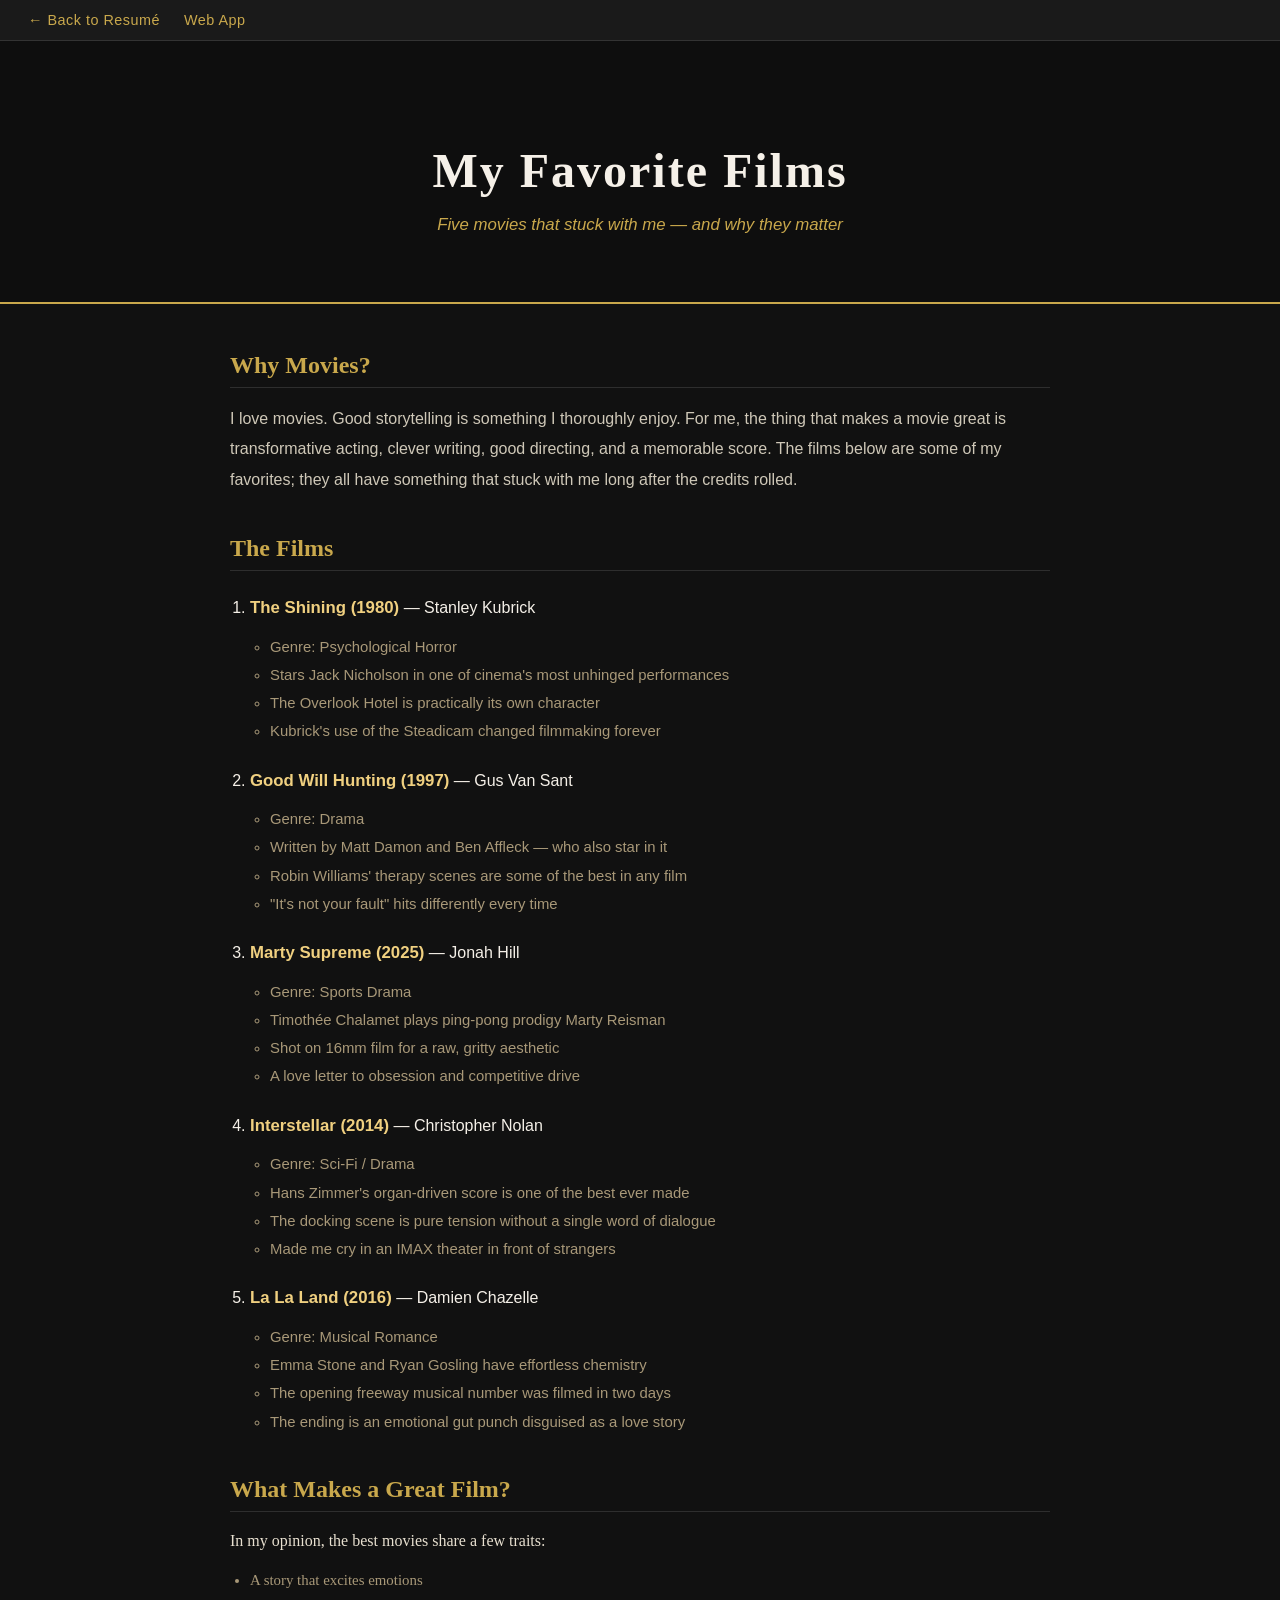
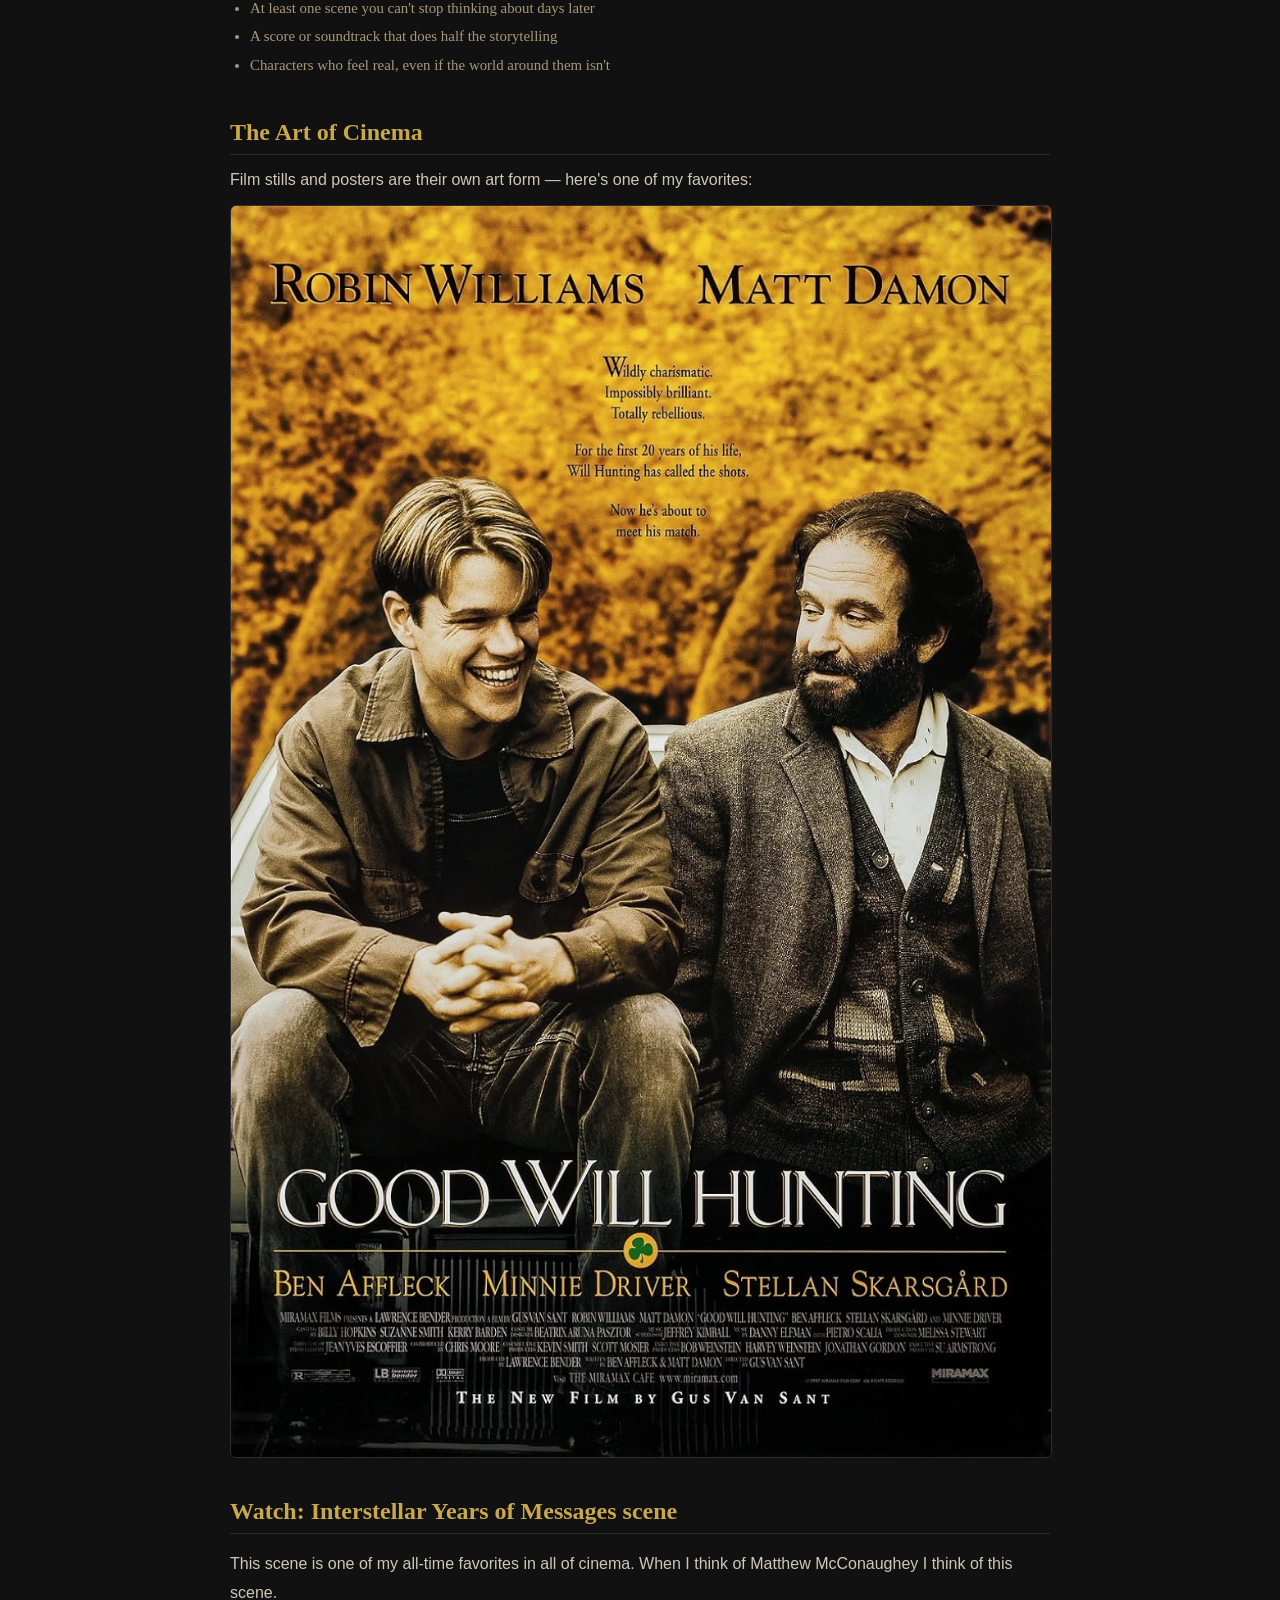
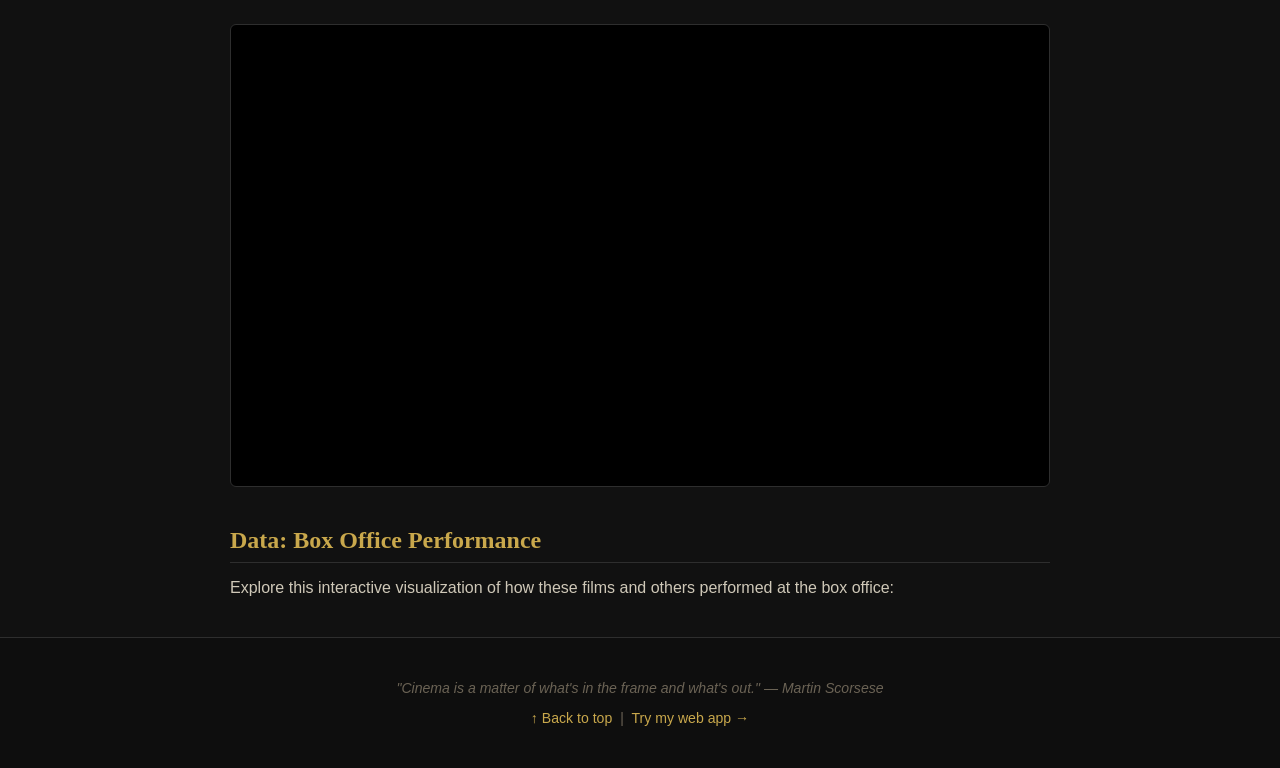
==== commit 5b8ab37f: "Update fromscratch.html" ====
--- a/fromscratch.html
+++ b/fromscratch.html
@@ -123,34 +123,52 @@
     </div>
   </div>
 
-  <!-- TABLEAU -->
-  <div id="tableau-section">
-    <h2>Data: Box Office Performance</h2>
-    <p>Explore this interactive visualization of how these films and others performed at the box office:</p>
-    <div class='tableauPlaceholder' style= "max-width: 1000px; margin: auto;'>
-      <noscript>
-       <div class='tableauPlaceholder' id='viz1776373972698' 
-         style='position: relative'><noscript><a href='#'>
-           <img alt='Dashboard 1 ' src='https:&#47;&#47;public.tableau.com&#47;static&#47;images&#47;IM&#47;IMDbrating-Top1000movies&#47;Dashboard1&#47;1_rss.png' 
-             style='border: none' /></a></noscript><object class='tableauViz'  style='display:none;'>
-               <param name='host_url' value='https%3A%2F%2Fpublic.tableau.com%2F' /> <param name='embed_code_version' value='3' /> 
-               <param name='site_root' value='' /><param name='name' value='IMDbrating-Top1000movies&#47;Dashboard1' />
-               <param name='tabs' value='no' /><param name='toolbar' value='yes' />
-               <param name='static_image' value='https:&#47;&#47;public.tableau.com&#47;static&#47;images&#47;IM&#47;IMDbrating-Top1000movies&#47;Dashboard1&#47;1.png' /> 
-               <param name='animate_transition' value='yes' /><param name='display_static_image' value='yes' /><param name='display_spinner' value='yes' />
-               <param name='display_overlay' value='yes' /><param name='display_count' value='yes' /><param name='language' value='en-US' /></object>
-       </div>                <script type='text/javascript'>                    
-         var divElement = document.getElementById('viz1776373972698');                    
-         var vizElement = divElement.getElementsByTagName('object')[0];                    
-         if ( divElement.offsetWidth > 800 ) { vizElement.style.width='1850px';vizElement.style.height='1077px';} 
-         else if ( divElement.offsetWidth > 500 ) { vizElement.style.width='1850px';vizElement.style.height='1077px';} 
-         else { vizElement.style.width='100%';vizElement.style.height='3077px';}                     
-         var scriptElement = document.createElement('script');                    
-         scriptElement.src = 'https://public.tableau.com/javascripts/api/viz_v1.js';                    
-         vizElement.parentNode.insertBefore(scriptElement, vizElement);               
-       </script> </a>
-      </noscript>
-    </div>
+ <!-- TABLEAU -->
+<div id="tableau-section">
+  <h2>Data: Box Office Performance</h2>
+  <p>Explore this interactive visualization of how these films and others performed at the box office:</p>
+
+  <div class='tableauPlaceholder' id='viz1776373972698' style='max-width: 1000px; margin: auto; position: relative;'>
+    
+    <object class='tableauViz' style='display:none;'>
+
+      <param name='host_url' value='https%3A%2F%2Fpublic.tableau.com%2F' />
+      <param name='embed_code_version' value='3' />
+      <param name='site_root' value='' />
+      <param name='name' value='IMDbrating-Top1000movies/Dashboard1' />
+      <param name='tabs' value='no' />
+      <param name='toolbar' value='yes' />
+      <param name='static_image' value='https://public.tableau.com/static/images/IM/IMDbrating-Top1000movies/Dashboard1/1.png' />
+      <param name='animate_transition' value='yes' />
+      <param name='display_static_image' value='yes' />
+      <param name='display_spinner' value='yes' />
+      <param name='display_overlay' value='yes' />
+      <param name='display_count' value='yes' />
+      <param name='language' value='en-US' />
+
+    </object>
+  </div>
+</div>
+
+<script type='text/javascript'>
+  var divElement = document.getElementById('viz1776373972698');
+  var vizElement = divElement.getElementsByTagName('object')[0];
+
+  if (divElement.offsetWidth > 800) {
+    vizElement.style.width = '100%';
+    vizElement.style.height = '800px';
+  } else if (divElement.offsetWidth > 500) {
+    vizElement.style.width = '100%';
+    vizElement.style.height = '700px';
+  } else {
+    vizElement.style.width = '100%';
+    vizElement.style.height = '900px';
+  }
+
+  var scriptElement = document.createElement('script');
+  scriptElement.src = 'https://public.tableau.com/javascripts/api/viz_v1.js';
+  vizElement.parentNode.insertBefore(scriptElement, vizElement);
+</script>
     <script type='text/javascript'>
       var divElement = document.querySelector('.tableauViz');
       vizElement = divElement;
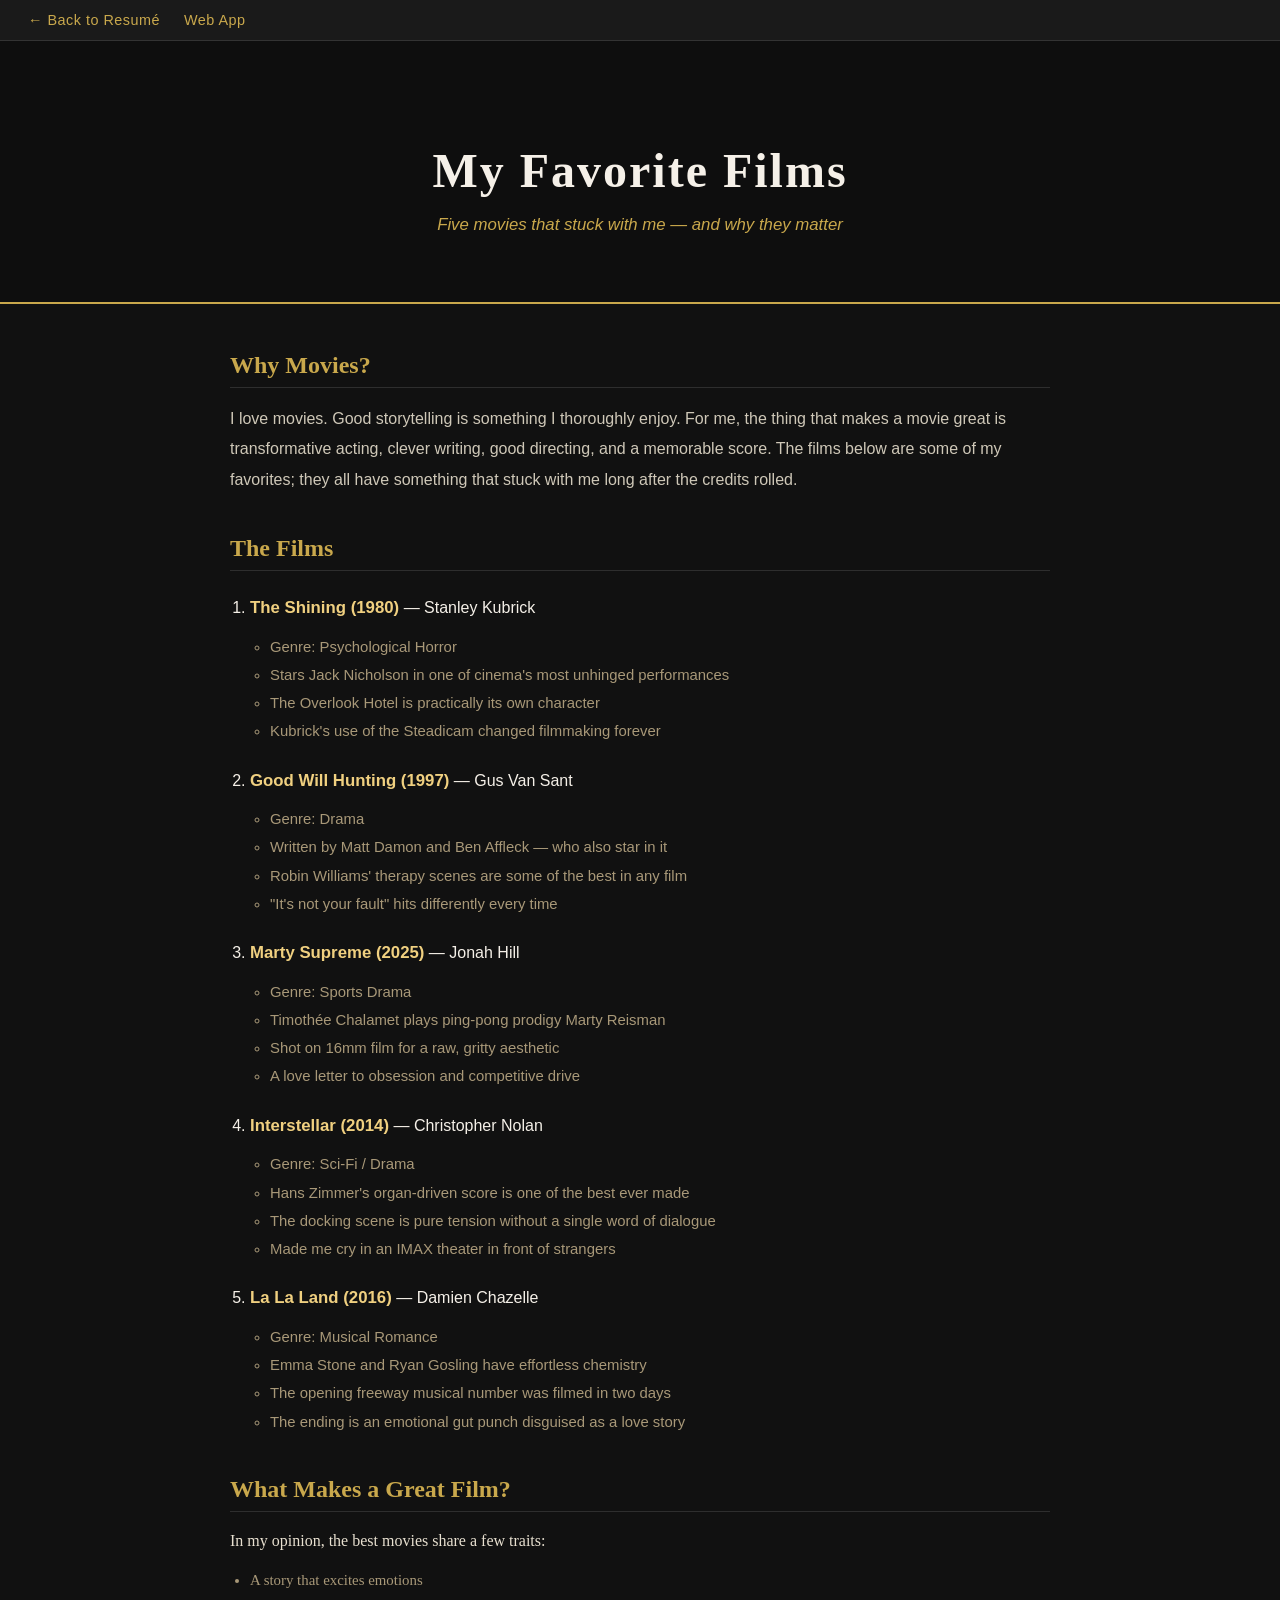
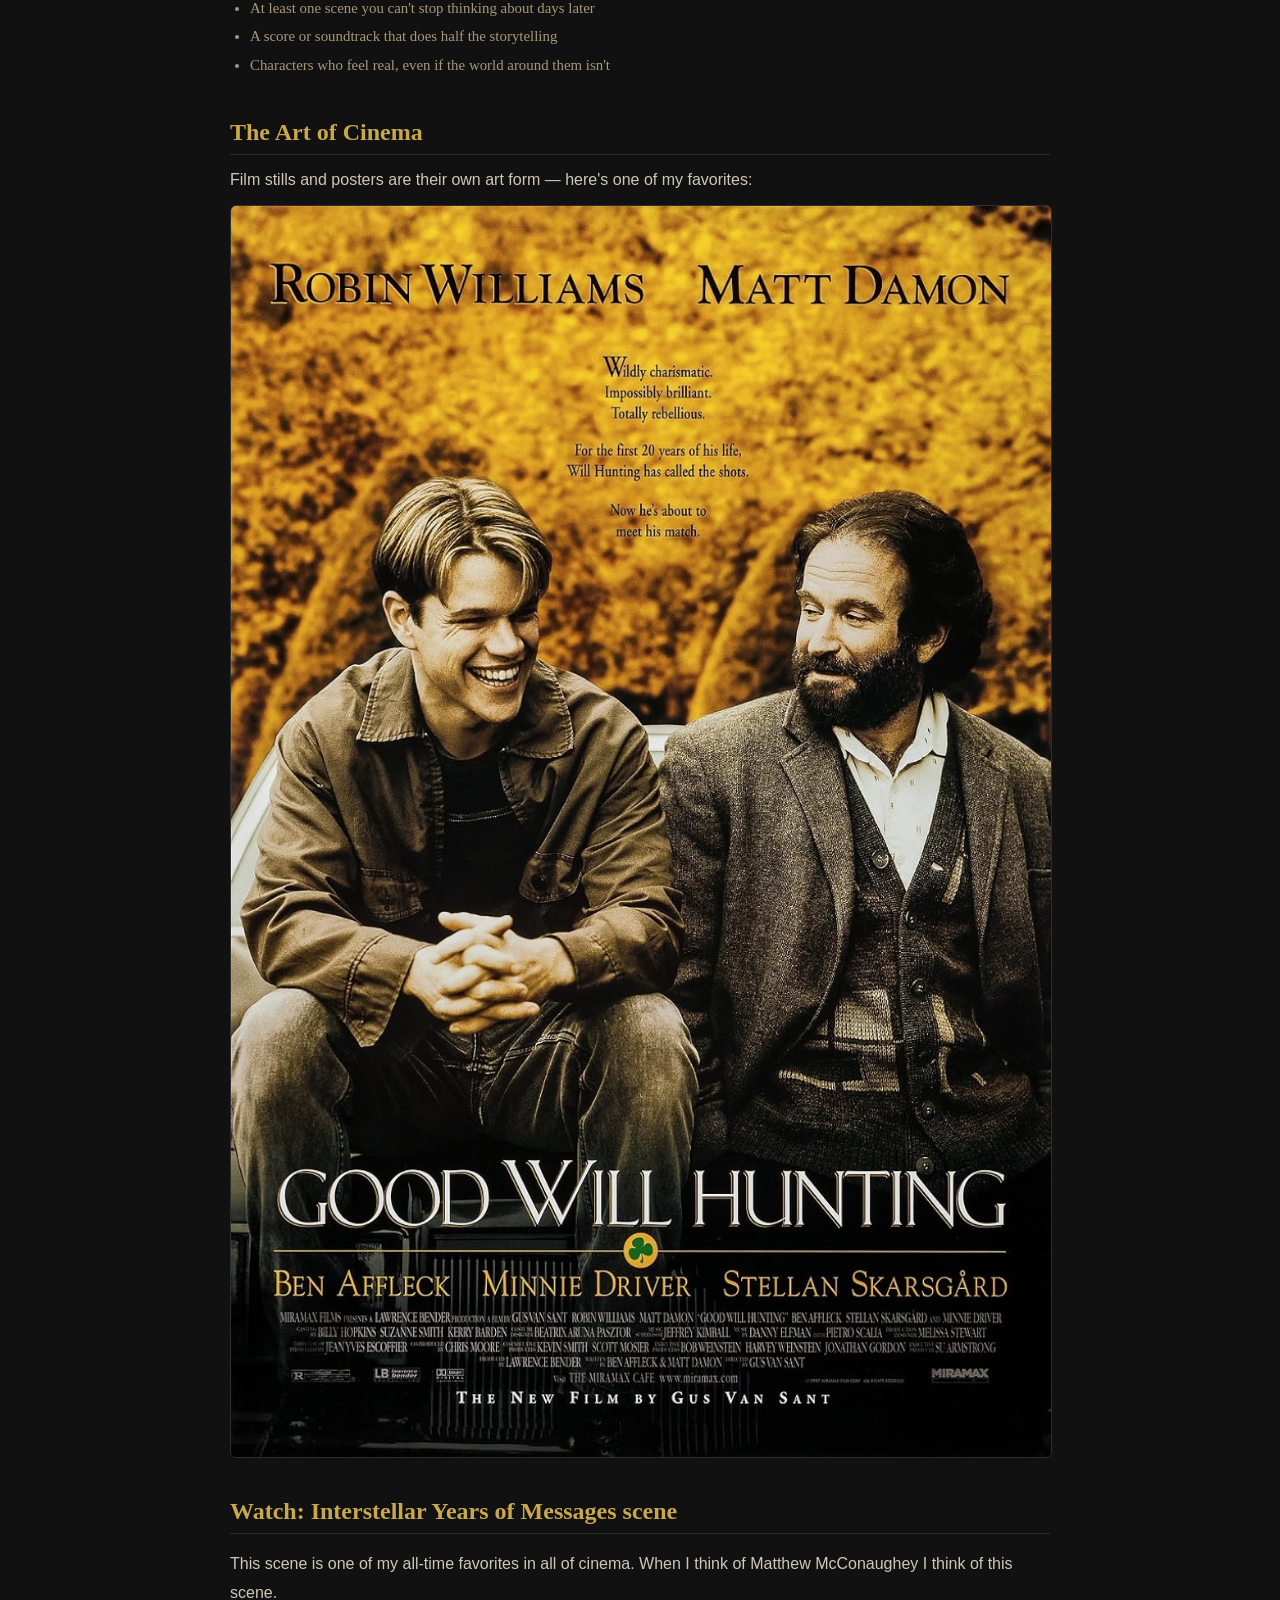
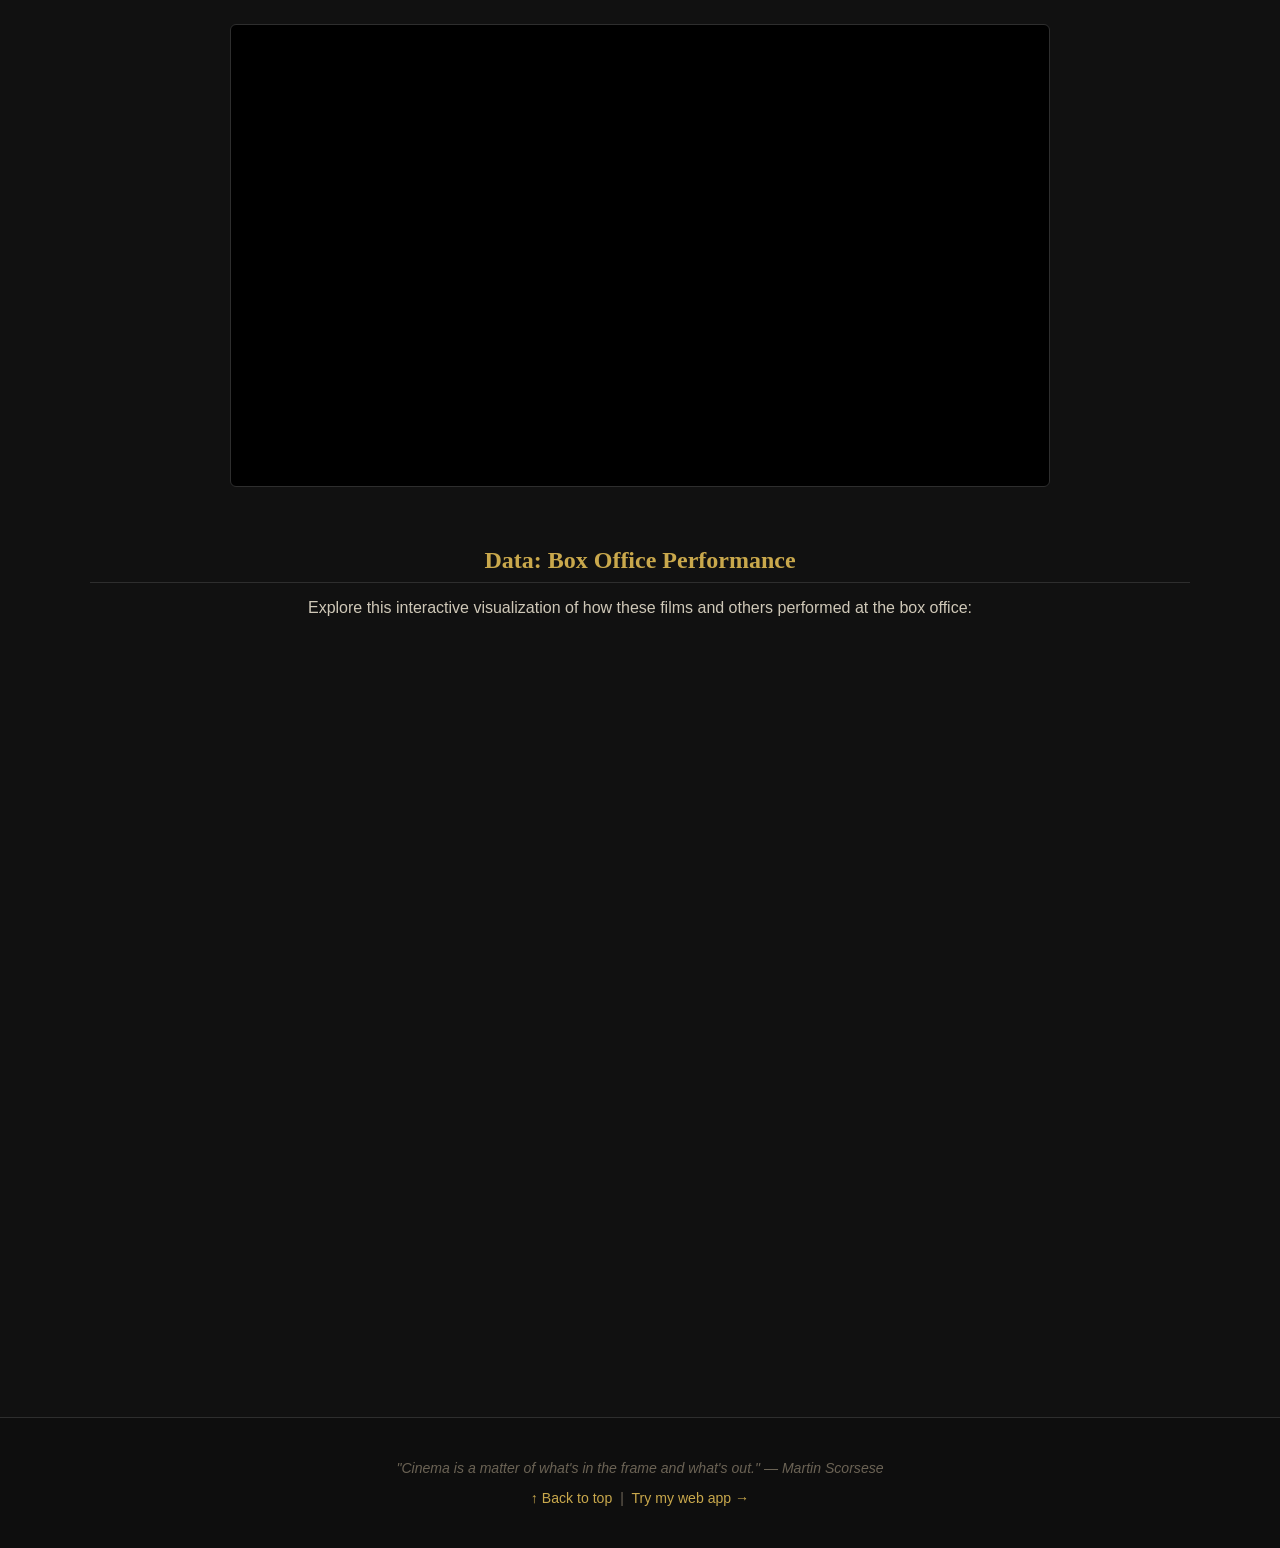
==== commit 7e024884: "Update fromscratch.html" ====
--- a/fromscratch.html
+++ b/fromscratch.html
@@ -124,61 +124,51 @@
   </div>
 
  <!-- TABLEAU -->
-<div id="tableau-section">
-  <h2>Data: Box Office Performance</h2>
-  <p>Explore this interactive visualization of how these films and others performed at the box office:</p>
+<div id="tableau-section" style="max-width: 1100px; margin: 60px auto; padding: 0 16px;">
 
-  <div class='tableauPlaceholder' id='viz1776373972698' style='max-width: 1000px; margin: auto; position: relative;'>
-    
-    <object class='tableauViz' style='display:none;'>
+  <h2 style="text-align: center;">Data: Box Office Performance</h2>
 
-      <param name='host_url' value='https%3A%2F%2Fpublic.tableau.com%2F' />
-      <param name='embed_code_version' value='3' />
-      <param name='site_root' value='' />
-      <param name='name' value='IMDbrating-Top1000movies/Dashboard1' />
-      <param name='tabs' value='no' />
-      <param name='toolbar' value='yes' />
-      <param name='static_image' value='https://public.tableau.com/static/images/IM/IMDbrating-Top1000movies/Dashboard1/1.png' />
-      <param name='animate_transition' value='yes' />
-      <param name='display_static_image' value='yes' />
-      <param name='display_spinner' value='yes' />
-      <param name='display_overlay' value='yes' />
-      <param name='display_count' value='yes' />
-      <param name='language' value='en-US' />
+  <p style="text-align: center; margin-bottom: 25px;">
+    Explore this interactive visualization of how these films and others performed at the box office:
+  </p>
 
-    </object>
+  <div class="tableauWrapper" style="position: relative; width: 100%; height: 0; padding-bottom: 65%;">
+
+    <div id="viz1776373972698" style="position: absolute; top: 0; left: 0; width: 100%; height: 100%;">
+
+      <object class="tableauViz" style="width: 100%; height: 100%; display: block;">
+
+        <param name="host_url" value="https%3A%2F%2Fpublic.tableau.com%2F" />
+        <param name="embed_code_version" value="3" />
+        <param name="site_root" value="" />
+        <param name="name" value="IMDbrating-Top1000movies/Dashboard1" />
+        <param name="tabs" value="no" />
+        <param name="toolbar" value="yes" />
+        <param name="static_image" value="https://public.tableau.com/static/images/IM/IMDbrating-Top1000movies/Dashboard1/1.png" />
+        <param name="animate_transition" value="yes" />
+        <param name="display_static_image" value="yes" />
+        <param name="display_spinner" value="yes" />
+        <param name="display_overlay" value="yes" />
+        <param name="display_count" value="yes" />
+        <param name="language" value="en-US" />
+
+      </object>
+
+    </div>
   </div>
 </div>
 
-<script type='text/javascript'>
-  var divElement = document.getElementById('viz1776373972698');
-  var vizElement = divElement.getElementsByTagName('object')[0];
+<script type="text/javascript">
+  var divElement = document.getElementById("viz1776373972698");
+  var vizElement = divElement.getElementsByTagName("object")[0];
 
-  if (divElement.offsetWidth > 800) {
-    vizElement.style.width = '100%';
-    vizElement.style.height = '800px';
-  } else if (divElement.offsetWidth > 500) {
-    vizElement.style.width = '100%';
-    vizElement.style.height = '700px';
-  } else {
-    vizElement.style.width = '100%';
-    vizElement.style.height = '900px';
-  }
+  vizElement.style.width = "100%";
+  vizElement.style.height = "100%";
 
-  var scriptElement = document.createElement('script');
-  scriptElement.src = 'https://public.tableau.com/javascripts/api/viz_v1.js';
+  var scriptElement = document.createElement("script");
+  scriptElement.src = "https://public.tableau.com/javascripts/api/viz_v1.js";
   vizElement.parentNode.insertBefore(scriptElement, vizElement);
 </script>
-    <script type='text/javascript'>
-      var divElement = document.querySelector('.tableauViz');
-      vizElement = divElement;
-      vizElement.style.width = '100%';
-      vizElement.style.height = '500px';
-      var scriptElement = document.createElement('script');
-      scriptElement.src = 'https://public.tableau.com/javascripts/api/viz_v1.js';
-      vizElement.parentNode.insertBefore(scriptElement, vizElement);
-    </script>
-  </div>
 
   <!-- FOOTER -->
   <div id="footer">
